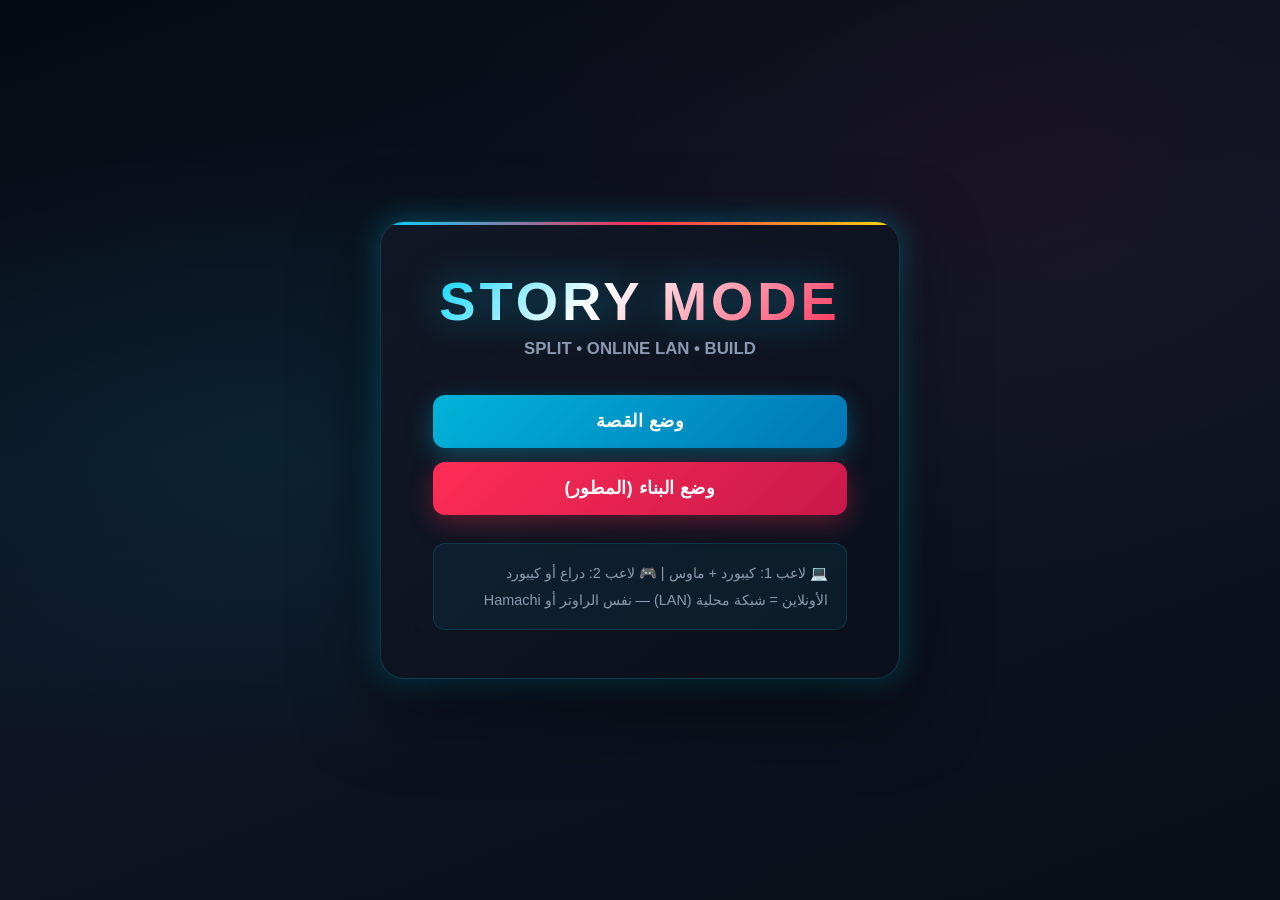
==== index.html @ 39960f83 "Add files via upload" ====
<!DOCTYPE html>
<html lang="ar" dir="rtl">
<head>
  <meta charset="UTF-8" />
  <meta name="viewport" content="width=device-width, initial-scale=1.0" />
  <title>STORY MODE</title>
  <link rel="stylesheet" href="style.css" />
</head>
<body>
  <div id="loading-screen">
    <div class="loader">
      <div class="spinner"></div>
      <h2>STORY MODE</h2>
      <p id="loading-text">جاري التجهيز...</p>
    </div>
  </div>

  <!-- MAIN MENU -->
  <div id="main-menu" class="screen hidden">
    <div class="menu-container">
      <h1 class="game-title">STORY MODE</h1>
      <p class="subtitle">SPLIT • ONLINE LAN • BUILD</p>
      <div class="menu-buttons">
        <button class="btn btn-primary" id="btn-story-mode">وضع القصة</button>
        <button class="btn btn-accent" id="btn-build-mode">وضع البناء (المطور)</button>
      </div>
      <div class="info-box">
        <p>💻 لاعب 1: كيبورد + ماوس | 🎮 لاعب 2: دراع أو كيبورد</p>
        <p>الأونلاين = شبكة محلية (LAN) — نفس الراوتر أو Hamachi</p>
      </div>
    </div>
  </div>

  <!-- STORY CHOICE -->
  <div id="story-choice" class="screen hidden">
    <div class="menu-container">
      <h2 style="margin-bottom:24px">وضع القصة</h2>
      <div class="menu-buttons">
        <button class="btn btn-primary" id="btn-split-mode">Split Screen (نفس الجهاز)</button>
        <button class="btn btn-accent" id="btn-online-mode">أونلاين (LAN)</button>
        <button class="btn btn-ghost" id="btn-story-back">رجوع</button>
      </div>
    </div>
  </div>

  <!-- ONLINE CONFIRM -->
  <div id="online-confirm" class="screen hidden">
    <div class="menu-container">
      <h2 style="margin-bottom:12px">⚠️ شبكة محلية</h2>
      <p style="color:#94a3b8;margin-bottom:20px;line-height:1.7;font-size:0.95rem">
        وضع الأونلاين يعتمد على <strong style="color:#00d4ff">الشبكة المحلية (LAN)</strong>.<br>
        لازم تكونوا على نفس الشبكة (راوتر واحد أو برنامج مثل Hamachi).<br>
        مش شرط يستهلك باقة نت — المهم وجود شبكة بين الجهازين.
      </p>
      <div class="menu-buttons">
        <button class="btn btn-primary" id="btn-online-ok">موافق — متابعة</button>
        <button class="btn btn-ghost" id="btn-online-cancel">رجوع</button>
      </div>
    </div>
  </div>

  <!-- ONLINE HUB: create / join -->
  <div id="online-hub" class="screen hidden">
    <div class="menu-container">
      <h2 style="margin-bottom:24px">أونلاين LAN</h2>
      <div class="menu-buttons">
        <button class="btn btn-primary" id="btn-online-create">إنشاء لوبي</button>
        <button class="btn btn-accent" id="btn-online-join">انضمام للوبي</button>
        <button class="btn btn-ghost" id="btn-online-hub-back">رجوع</button>
      </div>
    </div>
  </div>

  <!-- CREATE ROOM -->
  <div id="create-room" class="screen hidden">
    <div class="menu-container">
      <h2 style="margin-bottom:16px">إنشاء لوبي</h2>
      <p style="color:#94a3b8;margin-bottom:12px;font-size:0.9rem">اكتب رمز اللوبي (أي كلمة أو أرقام)</p>
      <input type="text" id="create-code-input" class="room-input" placeholder="مثال: room123" maxlength="20" />
      <div class="menu-buttons" style="margin-top:16px">
        <button class="btn btn-primary" id="btn-do-create">إنشاء</button>
        <button class="btn btn-ghost" id="btn-create-back">رجوع</button>
      </div>
    </div>
  </div>

  <!-- JOIN ROOM -->
  <div id="join-room" class="screen hidden">
    <div class="menu-container">
      <h2 style="margin-bottom:16px">انضمام للوبي</h2>
      <p style="color:#94a3b8;margin-bottom:12px;font-size:0.9rem">أدخل رمز الروم ثم ارفع ملف البيانات الشامل المحلي (نفس ملف المضيف)</p>
      <input type="text" id="join-code-input" class="room-input" placeholder="رمز اللوبي" maxlength="20" />
      <p style="color:#a78bfa;margin:14px 0 8px;font-size:0.85rem">① اختر ملف ZIP الشامل من جهازك</p>
      <input type="file" id="join-upload-input" accept=".zip" style="margin-bottom:10px;width:100%;color:#e2e8f0" />
      <p id="join-upload-status" style="color:#94a3b8;font-size:0.8rem;min-height:1.2em"></p>
      <div class="menu-buttons" style="margin-top:16px">
        <button class="btn btn-primary" id="btn-do-join">انضمام للوبي</button>
        <button class="btn btn-ghost" id="btn-join-back">رجوع</button>
      </div>
      <p style="color:#64748b;margin-top:14px;font-size:0.75rem;text-align:center">لا يتم نقل بيانات الستوري عبر الشبكة — كل جهاز يعتمد على ملفه المحلي</p>
    </div>
  </div>

  <!-- LOBBY (shared split + online) -->
  <div id="lobby-screen" class="screen hidden">
    <div class="lobby-container">
      <h2 id="lobby-title">⚔️ LOBBY</h2>
      <p id="lobby-code-display" style="color:#00d4ff;font-weight:700;margin-bottom:12px;display:none"></p>
      <div class="players-list" id="players-list">
        <div class="player-card host ready" id="player1-card">
          <div class="avatar">💻</div>
          <div class="player-info">
            <span class="name" id="p1-label">اللاعب 1</span>
            <span class="status online" id="p1-status">READY</span>
          </div>
        </div>
        <div class="player-card" id="player2-card">
          <div class="avatar" id="p2-avatar">🎮</div>
          <div class="player-info">
            <span class="name" id="p2-label">اللاعب 2</span>
            <span class="status" id="player2-status">في الانتظار...</span>
          </div>
        </div>
      </div>
      <p id="net-players-hint" style="text-align:center;color:#94a3b8;font-size:0.8rem;margin:6px 0;display:none">يمكن انضمام حتى 8 لاعبين على الشبكة</p>

      <div class="custom-panel" id="custom-panel">
        <h3 style="margin-bottom:10px;font-size:1rem;color:var(--gold)">تخصيص الشخصية</h3>
        <div class="custom-row">
          <label>اللاعب</label>
          <select id="custom-player-select"><option value="0">اللاعب 1</option><option value="1">اللاعب 2</option></select>
        </div>
        <div class="custom-row"><label>قبعة</label><select id="custom-hat"></select><input type="color" id="color-hat" value="#333333" /></div>
        <div class="custom-row"><label>نظارة</label><select id="custom-glasses"></select><input type="color" id="color-glasses" value="#111111" /></div>
        <div class="custom-row"><label>تيشيرت</label><select id="custom-shirt"></select><input type="color" id="color-shirt" value="#1e40af" /></div>
        <div class="custom-row"><label>بنطلون</label><select id="custom-pants"></select><input type="color" id="color-pants" value="#1a252f" /></div>
        <div class="custom-row"><label>جزمة</label><select id="custom-shoes"></select><input type="color" id="color-shoes" value="#111111" /></div>
      </div>

      <div class="level-select-box">
        <label>اختيار اللفل</label>
        <select id="lobby-level-select"><option value="">عالم فارغ</option></select>
      </div>
      <div class="lobby-actions">
        <button class="btn btn-primary" id="btn-start-game" disabled>START GAME</button>
        <button class="btn btn-ghost" id="btn-leave-lobby">رجوع</button>
      </div>
      <p style="text-align:center;margin-top:14px;color:#8e9aaf;font-size:0.85rem" id="gamepad-hint"></p>
    </div>
  </div>

  <!-- BUILD UI (same as before, condensed) -->
  <div id="build-ui" class="hidden">
    <div id="fly-indicator">✈️ طيران — WASD | ماوس | Space فوق | Shift تحت | Ctrl رجوع</div>
    <div class="build-toolbar">
      <div class="toolbar-section">
        <h3>BUILD MODE</h3>
        <button class="tool-btn active" data-tool="select">اختيار</button>
        <button class="tool-btn" data-tool="place">وضع</button>
        <button class="tool-btn" data-tool="delete">حذف</button>
      </div>
      <div class="toolbar-section categories">
        <button class="cat-btn active" data-cat="buildings">مباني</button>
        <button class="cat-btn" data-cat="blocks">بلوكات</button>
        <button class="cat-btn" data-cat="vehicles">عربيات</button>
        <button class="cat-btn" data-cat="characters">شخصيات</button>
        <button class="cat-btn" data-cat="street">شوارع</button>
        <button class="cat-btn" data-cat="home">بيوت</button>
        <button class="cat-btn" data-cat="props">عناصر</button>
        <button class="cat-btn" data-cat="lights">إضاءة</button>
      </div>
      <div class="toolbar-section actions">
        <button class="btn btn-sm btn-accent" id="btn-download-data">تحميل البيانات (ZIP)</button>
        <button class="btn btn-sm btn-primary" id="btn-upload-all" style="background:linear-gradient(135deg,#a855f7,#7c3aed)">رفع البيانات الشامل</button>
        <button class="btn btn-sm btn-success" id="btn-save-level">حفظ اللفل</button>
        <input type="file" id="upload-all-input" accept=".zip" class="hidden" />
        <button class="btn btn-sm btn-ghost" id="btn-exit-build">خروج</button>
      </div>
    </div>
    <div class="level-panel">
      <div class="level-panel-header"><span>اللفلز</span><button class="btn btn-sm btn-primary" id="btn-new-level">+ جديد</button></div>
      <div id="levels-list" class="levels-list"></div>
      <div class="current-level-name">الحالي: <strong id="current-level-label">—</strong></div>
      <div id="scripts-info" style="margin-top:8px;font-size:0.78rem;color:#8e9aaf"></div>
    </div>
    <div class="hierarchy-panel" id="hierarchy-panel">
      <div class="level-panel-header"><span>الكائنات</span><button class="btn btn-sm btn-ghost" id="btn-refresh-hierarchy" style="padding:4px 8px;font-size:0.75rem">↻</button></div>
      <div id="hierarchy-list" class="levels-list" style="max-height:320px"></div>
      <div id="context-menu" class="context-menu hidden">
        <div id="ctx-title" class="ctx-title">—</div>
        <button id="ctx-goto">انتقال</button>
        <button id="ctx-highlight">تعليم</button>
        <button id="ctx-rename">إعادة تسمية</button>
        <button id="ctx-move">تحريك</button>
        <button id="ctx-delete">حذف</button>
      </div>
    </div>
    <div class="build-sidebar-wrap">
      <input type="text" id="build-search" placeholder="🔍 بحث عن عنصر..." />
      <div class="build-sidebar" id="build-sidebar"></div>
    </div>
    <div class="build-info">
      <span id="object-count">0 عنصر</span><span>|</span><span id="current-tool">أداة: اختيار</span><span>|</span><span style="color:#00d4ff">Ctrl = طيران</span>
    </div>
  </div>

  <!-- GAME UI -->
  <div id="game-ui" class="hidden">
    <div class="split-labels" id="split-labels">
      <div class="split-label p1">💻 PLAYER 1</div>
      <div class="split-label p2">🎮 PLAYER 2</div>
    </div>
    <div class="controls-hint">Esc = قائمة | Ctrl = إخفاء الماوس</div>
  </div>

  <!-- PAUSE MENU (per half or full) -->
  <div id="pause-menu" class="pause-menu hidden">
    <div class="pause-box">
      <h3 id="pause-title">إيقاف مؤقت</h3>
      <button class="btn btn-primary" id="btn-pause-resume">متابعة</button>
      <button class="btn btn-accent" id="btn-pause-settings">الإعدادات</button>
      <button class="btn btn-ghost" id="btn-pause-exit">خروج للرئيسية</button>
    </div>
  </div>

  <!-- SETTINGS PANEL (over game, game still visible) -->
  <div id="settings-panel" class="settings-panel hidden">
    <div class="settings-box">
      <h3>الإعدادات</h3>
      <div class="setting-row"><label>الصوت</label><input type="range" id="set-volume" min="0" max="100" value="80" /></div>
      <div class="setting-row"><label>حساسية الماوس</label><input type="range" id="set-sens" min="1" max="20" value="5" /></div>
      <div class="setting-row"><label>حساسية الدراع</label><input type="range" id="set-gp-sens" min="1" max="20" value="5" /></div>
      <button class="btn btn-sm btn-primary" id="btn-cam-settings" style="width:100%;margin:8px 0">ضبط الكاميرا</button>
      <div id="cam-settings" class="hidden" style="margin-top:8px">
        <div class="setting-row"><label>بعد الكاميرا</label><input type="range" id="set-cam-dist" min="3" max="15" value="5.8" step="0.1" /></div>
        <div class="setting-row"><label>ارتفاع الكاميرا</label><input type="range" id="set-cam-h" min="0.5" max="5" value="2.4" step="0.1" /></div>
        <div class="setting-row"><label>الأفقي</label><input type="range" id="set-cam-side" min="-3" max="3" value="0" step="0.1" /></div>
      </div>
      <div id="controls-remap" style="margin-top:10px">
        <h4 style="font-size:0.9rem;color:#94a3b8;margin-bottom:6px">التحكم</h4>
        <div id="kb-controls" class="remap-list"></div>
        <div id="gp-controls" class="remap-list" style="margin-top:8px"></div>
      </div>
      <button class="btn btn-ghost" id="btn-settings-back" style="width:100%;margin-top:12px">رجوع</button>
    </div>
  </div>

  <div id="toast-container"></div>
  <div id="obj-toolbar" class="obj-toolbar hidden">
    <button data-action="move" title="تحريك">✥</button>
    <button data-action="rotate" title="دوران">🔄</button>
    <button data-action="scale" title="تكبير">⤢</button>
    <button data-action="delete" title="حذف">🗑️</button>
  </div>

  <canvas id="game-canvas"></canvas>

  <script src="three.min.js"></script>
  <script src="jszip.min.js"></script>
  <script src="peerjs.min.js"></script>
  <script src="main.js"></script>
</body>
</html>
---- style.css ----
:root {
  --bg: #0a0e17;
  --panel: #121826;
  --card: #1a2332;
  --accent: #00d4ff;
  --accent2: #ff2d55;
  --gold: #ffd60a;
  --success: #30d158;
  --text: #f5f5f7;
  --muted: #8e9aaf;
  --border: #2a3548;
  --radius: 14px;
  --glow: 0 0 30px rgba(0, 212, 255, 0.35);
}

* { margin: 0; padding: 0; box-sizing: border-box; }

body {
  font-family: 'Segoe UI', Tahoma, 'Arial', sans-serif;
  background: var(--bg);
  color: var(--text);
  overflow: hidden;
  height: 100vh;
  width: 100vw;
}

#game-canvas {
  position: fixed; top: 0; left: 0;
  width: 100%; height: 100%;
  display: block; outline: none;
}

/* ===== LOADING ===== */
#loading-screen {
  position: fixed; inset: 0;
  background: radial-gradient(ellipse at center, #0f1629 0%, #05070d 100%);
  display: flex; align-items: center; justify-content: center;
  z-index: 1000;
}
.loader { text-align: center; }
.spinner {
  width: 70px; height: 70px;
  border: 4px solid rgba(0,212,255,0.15);
  border-top-color: var(--accent);
  border-radius: 50%;
  animation: spin 0.7s linear infinite;
  margin: 0 auto 28px;
  box-shadow: var(--glow);
}
@keyframes spin { to { transform: rotate(360deg); } }
.loader h2 {
  font-size: 1.6rem; font-weight: 700;
  background: linear-gradient(90deg, var(--accent), #a78bfa);
  -webkit-background-clip: text; -webkit-text-fill-color: transparent;
}

/* ===== SCREENS ===== */
.screen {
  position: fixed; inset: 0;
  display: flex; align-items: center; justify-content: center;
  z-index: 100;
  background:
    radial-gradient(ellipse at 20% 50%, rgba(0,212,255,0.08) 0%, transparent 50%),
    radial-gradient(ellipse at 80% 20%, rgba(255,45,85,0.06) 0%, transparent 40%),
    linear-gradient(160deg, #060a12 0%, #0d1525 50%, #0a0e17 100%);
}
.screen.hidden, .hidden { display: none !important; }

/* ===== MENU / LOBBY CONTAINER ===== */
.menu-container, .lobby-container {
  background: linear-gradient(145deg, rgba(18,24,38,0.95), rgba(12,16,28,0.98));
  border: 1px solid rgba(0,212,255,0.2);
  border-radius: 24px;
  padding: 48px 52px;
  text-align: center;
  box-shadow: 0 25px 80px rgba(0,0,0,0.6), var(--glow);
  max-width: 520px;
  width: 92%;
  backdrop-filter: blur(20px);
  position: relative;
  overflow: hidden;
}
.menu-container::before, .lobby-container::before {
  content: '';
  position: absolute; top: 0; left: 0; right: 0; height: 3px;
  background: linear-gradient(90deg, var(--accent), var(--accent2), var(--gold));
}

.game-title {
  font-size: 3.4rem; font-weight: 900;
  letter-spacing: 4px;
  background: linear-gradient(135deg, #00d4ff 0%, #fff 40%, #ff2d55 100%);
  -webkit-background-clip: text; -webkit-text-fill-color: transparent;
  margin-bottom: 6px;
  text-shadow: none;
  filter: drop-shadow(0 0 20px rgba(0,212,255,0.4));
}
.subtitle {
  color: var(--muted);
  margin-bottom: 36px;
  font-size: 1.05rem;
  font-weight: 600;
}

.menu-buttons { display: flex; flex-direction: column; gap: 14px; }

.btn {
  font-family: inherit;
  font-size: 1.1rem; font-weight: 700;
  padding: 16px 32px;
  border: none; border-radius: 12px;
  cursor: pointer;
  transition: all 0.22s cubic-bezier(0.4, 0, 0.2, 1);
  position: relative; overflow: hidden;
  letter-spacing: 0.5px;
}
.btn::after {
  content: '';
  position: absolute; inset: 0;
  background: linear-gradient(rgba(255,255,255,0.1), transparent);
  opacity: 0; transition: opacity 0.2s;
}
.btn:hover::after { opacity: 1; }

.btn-primary {
  background: linear-gradient(135deg, #00b4d8, #0077b6);
  color: white;
  box-shadow: 0 8px 25px rgba(0,180,216,0.35);
}
.btn-primary:hover {
  transform: translateY(-3px) scale(1.02);
  box-shadow: 0 12px 35px rgba(0,180,216,0.5);
}

.btn-accent {
  background: linear-gradient(135deg, #ff2d55, #c9184a);
  color: white;
  box-shadow: 0 8px 25px rgba(255,45,85,0.3);
}
.btn-accent:hover {
  transform: translateY(-3px) scale(1.02);
  box-shadow: 0 12px 35px rgba(255,45,85,0.45);
}

.btn-ghost {
  background: transparent;
  color: var(--muted);
  border: 1px solid var(--border);
}
.btn-ghost:hover {
  color: var(--text);
  border-color: var(--accent);
  background: rgba(0,212,255,0.05);
}

.btn-sm { padding: 9px 16px; font-size: 0.88rem; border-radius: 8px; }
.btn-success { background: linear-gradient(135deg, #30d158, #1a9e3f); color: white; }
.btn-success:hover { transform: translateY(-2px); box-shadow: 0 8px 20px rgba(48,209,88,0.35); }
.btn-warning { background: linear-gradient(135deg, #ff9f0a, #e68600); color: white; }
.btn-warning:hover { transform: translateY(-2px); }
.btn:disabled { opacity: 0.4; cursor: not-allowed; transform: none !important; box-shadow: none !important; }

.info-box {
  margin-top: 28px; padding: 16px 18px;
  background: rgba(0,212,255,0.06);
  border-radius: 12px;
  border: 1px solid rgba(0,212,255,0.15);
  font-size: 0.9rem; color: var(--muted);
  line-height: 1.85; text-align: right;
}

/* ===== LOBBY (Fortnite style) ===== */
.lobby-container { max-width: 560px; }
.lobby-container h2 {
  font-size: 1.9rem; font-weight: 800;
  margin-bottom: 28px;
  background: linear-gradient(90deg, var(--gold), #fff);
  -webkit-background-clip: text; -webkit-text-fill-color: transparent;
}

.players-list { display: flex; flex-direction: column; gap: 14px; margin-bottom: 28px; }

.player-card {
  display: flex; align-items: center; gap: 18px;
  padding: 18px 20px;
  background: var(--card);
  border-radius: 16px;
  border: 2px solid var(--border);
  transition: all 0.25s;
  position: relative;
}
.player-card.host {
  border-color: var(--accent);
  background: linear-gradient(135deg, rgba(0,212,255,0.1), rgba(0,100,150,0.05));
  box-shadow: 0 0 20px rgba(0,212,255,0.15);
}
.player-card.ready {
  border-color: var(--success) !important;
  background: linear-gradient(135deg, rgba(48,209,88,0.12), rgba(20,100,40,0.05)) !important;
  box-shadow: 0 0 20px rgba(48,209,88,0.2);
}
.player-card.ready::after {
  content: 'READY';
  position: absolute; top: 10px; left: 14px;
  font-size: 0.65rem; font-weight: 900;
  color: var(--success); letter-spacing: 1px;
}

.avatar {
  width: 56px; height: 56px;
  background: linear-gradient(135deg, #1a2332, #0d1117);
  border-radius: 50%;
  display: flex; align-items: center; justify-content: center;
  font-size: 1.7rem;
  border: 2px solid var(--border);
  flex-shrink: 0;
}
.player-card.host .avatar { border-color: var(--accent); }
.player-card.ready .avatar { border-color: var(--success); }

.player-info { display: flex; flex-direction: column; gap: 4px; text-align: right; }
.player-info .name { font-weight: 700; font-size: 1.05rem; }
.status { font-size: 0.85rem; color: var(--muted); }
.status.online { color: var(--success); font-weight: 600; }

.level-select-box {
  margin-bottom: 22px; padding: 16px;
  background: var(--card); border-radius: 12px;
  border: 1px solid var(--border); text-align: right;
}
.level-select-box label {
  display: block; margin-bottom: 8px;
  font-size: 0.9rem; color: var(--muted); font-weight: 600;
}
.level-select-box select {
  width: 100%; padding: 12px 14px;
  border-radius: 10px; border: 1px solid var(--border);
  background: var(--bg); color: var(--text);
  font-family: inherit; font-size: 1rem;
  cursor: pointer;
}
.level-select-box select:focus { outline: none; border-color: var(--accent); }

.lobby-actions { display: flex; flex-direction: column; gap: 12px; }

/* ===== BUILD UI ===== */
#build-ui { position: fixed; inset: 0; pointer-events: none; z-index: 50; }
#build-ui > * { pointer-events: auto; }

.build-toolbar {
  position: absolute; top: 0; left: 0; right: 0;
  background: linear-gradient(180deg, rgba(10,14,23,0.97), rgba(10,14,23,0.9));
  backdrop-filter: blur(16px);
  border-bottom: 1px solid rgba(0,212,255,0.15);
  padding: 10px 18px;
  display: flex; align-items: center; gap: 18px; flex-wrap: wrap;
}
.toolbar-section { display: flex; align-items: center; gap: 7px; }
.toolbar-section h3 {
  font-size: 0.95rem; margin-left: 10px;
  color: var(--accent); font-weight: 700;
}

.tool-btn, .cat-btn {
  font-family: inherit;
  padding: 8px 14px; border-radius: 8px;
  border: 1px solid var(--border);
  background: var(--card); color: var(--text);
  cursor: pointer; font-size: 0.85rem; font-weight: 600;
  transition: all 0.15s;
}
.tool-btn:hover, .cat-btn:hover { border-color: var(--accent); color: var(--accent); }
.tool-btn.active, .cat-btn.active {
  background: linear-gradient(135deg, #00b4d8, #0077b6);
  border-color: transparent; color: white;
}

.build-sidebar {
  position: absolute; top: 64px; right: 14px;
  width: 250px; max-height: calc(100vh - 110px);
  overflow-y: auto;
  background: rgba(10,14,23,0.95);
  backdrop-filter: blur(16px);
  border: 1px solid rgba(0,212,255,0.12);
  border-radius: 16px; padding: 14px;
  display: grid; grid-template-columns: 1fr 1fr; gap: 10px;
}
.build-item {
  background: var(--card);
  border: 1px solid var(--border);
  border-radius: 12px; padding: 14px 8px;
  text-align: center; cursor: pointer;
  transition: all 0.18s; font-size: 0.82rem; font-weight: 600;
}
.build-item:hover {
  border-color: var(--accent);
  transform: translateY(-3px);
  box-shadow: 0 8px 20px rgba(0,212,255,0.15);
}
.build-item.selected {
  border-color: var(--success);
  background: rgba(48,209,88,0.12);
  box-shadow: 0 0 15px rgba(48,209,88,0.2);
}
.build-item .icon { font-size: 2rem; margin-bottom: 6px; }

.build-info {
  position: absolute; bottom: 18px; left: 50%;
  transform: translateX(-50%);
  background: rgba(10,14,23,0.92);
  padding: 10px 28px; border-radius: 30px;
  border: 1px solid rgba(0,212,255,0.15);
  font-size: 0.88rem; display: flex; gap: 14px;
  color: var(--muted); font-weight: 600;
}

/* Level panel */
.level-panel {
  position: absolute; top: 64px; left: 14px;
  width: 230px;
  background: rgba(10,14,23,0.95);
  backdrop-filter: blur(16px);
  border: 1px solid rgba(0,212,255,0.12);
  border-radius: 16px; padding: 14px; z-index: 60;
}
.level-panel-header {
  display: flex; justify-content: space-between; align-items: center;
  margin-bottom: 12px; font-weight: 700; color: var(--accent); font-size: 0.95rem;
}
.levels-list {
  display: flex; flex-direction: column; gap: 6px;
  max-height: 260px; overflow-y: auto; margin-bottom: 12px;
}
.level-item {
  padding: 10px 12px; background: var(--card);
  border: 1px solid var(--border); border-radius: 10px;
  cursor: pointer; font-size: 0.88rem; font-weight: 600;
  transition: all 0.15s;
  display: flex; justify-content: space-between; align-items: center;
}
.level-item:hover { border-color: var(--accent); }
.level-item.active {
  border-color: var(--success);
  background: rgba(48,209,88,0.12);
}
.level-item .del-btn {
  background: none; border: none; color: var(--accent2);
  cursor: pointer; font-size: 0.85rem; opacity: 0.7;
}
.level-item .del-btn:hover { opacity: 1; }
.current-level-name {
  font-size: 0.82rem; color: var(--muted);
  padding-top: 8px; border-top: 1px solid var(--border);
}

/* ===== GAME HUD ===== */
#game-ui { position: fixed; inset: 0; pointer-events: none; z-index: 40; }
.split-labels {
  position: absolute; top: 0; left: 0; right: 0;
  display: flex; pointer-events: none; z-index: 45;
}
.split-label {
  flex: 1; text-align: center; padding: 12px;
  font-size: 0.9rem; font-weight: 700;
  background: linear-gradient(to bottom, rgba(0,0,0,0.6), transparent);
  color: white; text-shadow: 0 2px 6px rgba(0,0,0,0.8);
}
.split-label.p1 { border-left: 3px solid var(--accent); }
.split-label.p2 { border-right: 3px solid var(--accent2); }

.controls-hint {
  position: absolute; bottom: 20px; left: 50%;
  transform: translateX(-50%);
  background: rgba(0,0,0,0.55);
  padding: 10px 22px; border-radius: 10px;
  font-size: 0.85rem; color: var(--muted); font-weight: 600;
  border: 1px solid rgba(255,255,255,0.08);
}

/* Fly mode indicator */
#fly-indicator {
  position: absolute; top: 70px; left: 50%;
  transform: translateX(-50%);
  background: linear-gradient(135deg, rgba(0,212,255,0.9), rgba(0,100,180,0.9));
  color: white; padding: 8px 24px; border-radius: 20px;
  font-weight: 700; font-size: 0.9rem;
  display: none; z-index: 70;
  box-shadow: 0 4px 20px rgba(0,212,255,0.4);
  pointer-events: none;
}

/* Scrollbar */
.build-sidebar::-webkit-scrollbar,
.levels-list::-webkit-scrollbar { width: 5px; }
.build-sidebar::-webkit-scrollbar-thumb,
.levels-list::-webkit-scrollbar-thumb {
  background: var(--border); border-radius: 3px;
}

/* Hierarchy panel */
.hierarchy-panel {
  position: absolute;
  top: 64px;
  left: 250px;
  width: 240px;
  background: rgba(10,14,23,0.95);
  backdrop-filter: blur(16px);
  border: 1px solid rgba(0,212,255,0.12);
  border-radius: 16px;
  padding: 14px;
  z-index: 60;
  max-height: calc(100vh - 100px);
}
.hierarchy-group {
  margin-bottom: 4px;
}
.hierarchy-group-title {
  padding: 8px 10px;
  background: var(--card);
  border: 1px solid var(--border);
  border-radius: 8px;
  cursor: pointer;
  font-size: 0.85rem;
  font-weight: 700;
  display: flex;
  justify-content: space-between;
  align-items: center;
  transition: all 0.15s;
}
.hierarchy-group-title:hover { border-color: var(--accent); }
.hierarchy-group-title.open { border-color: var(--success); }
.hierarchy-children {
  padding: 4px 0 4px 12px;
  display: none;
}
.hierarchy-children.open { display: block; }
.hierarchy-item {
  padding: 6px 10px;
  font-size: 0.82rem;
  border-radius: 6px;
  cursor: pointer;
  color: var(--muted);
  transition: all 0.12s;
  border: 1px solid transparent;
}
.hierarchy-item:hover {
  background: rgba(0,212,255,0.08);
  color: var(--text);
  border-color: rgba(0,212,255,0.2);
}
.hierarchy-item.selected {
  background: rgba(48,209,88,0.12);
  color: var(--success);
  border-color: var(--success);
}

.context-menu {
  position: fixed;
  background: var(--panel);
  border: 1px solid var(--border);
  border-radius: 10px;
  padding: 6px;
  z-index: 200;
  box-shadow: 0 10px 40px rgba(0,0,0,0.5);
  min-width: 140px;
}
.context-menu button {
  display: block;
  width: 100%;
  padding: 10px 14px;
  background: none;
  border: none;
  color: var(--text);
  font-family: inherit;
  font-size: 0.9rem;
  font-weight: 600;
  text-align: right;
  cursor: pointer;
  border-radius: 6px;
}
.context-menu button:hover {
  background: rgba(0,212,255,0.12);
  color: var(--accent);
}
.context-menu button#ctx-delete:hover {
  background: rgba(255,45,85,0.15);
  color: var(--accent2);
}

/* Customization panel */
.custom-panel {
  margin-top: 16px;
  padding: 14px;
  background: var(--card);
  border-radius: 12px;
  border: 1px solid var(--border);
  text-align: right;
}
.custom-row {
  display: flex;
  align-items: center;
  gap: 8px;
  margin-bottom: 8px;
}
.custom-row label {
  width: 60px;
  font-size: 0.85rem;
  color: var(--muted);
  font-weight: 600;
  flex-shrink: 0;
}
.custom-row select {
  flex: 1;
  padding: 6px 8px;
  border-radius: 6px;
  border: 1px solid var(--border);
  background: var(--bg);
  color: var(--text);
  font-family: inherit;
  font-size: 0.85rem;
}
.custom-row input[type="color"] {
  width: 32px;
  height: 28px;
  border: none;
  border-radius: 6px;
  cursor: pointer;
  background: none;
}
.lobby-container { max-width: 580px; }

.ctx-title {
  padding: 10px 14px 8px;
  font-weight: 800;
  font-size: 0.9rem;
  color: #00d4ff;
  border-bottom: 1px solid var(--border);
  margin-bottom: 4px;
  background: rgba(0,212,255,0.1);
  border-radius: 8px 8px 0 0;
  text-align: center;
  letter-spacing: 0.3px;
}
.context-menu {
  pointer-events: auto;
}
.hierarchy-item.ctx-active {
  background: rgba(0,212,255,0.2) !important;
  border-color: #00d4ff !important;
  color: #00d4ff !important;
}

/* Toast notifications */
#toast-container {
  position: fixed;
  bottom: 28px;
  left: 50%;
  transform: translateX(-50%);
  z-index: 9999;
  display: flex;
  flex-direction: column;
  gap: 8px;
  pointer-events: none;
  align-items: center;
}
.toast {
  background: linear-gradient(135deg, rgba(18,24,38,0.95), rgba(12,16,28,0.98));
  border: 1px solid rgba(0,212,255,0.35);
  color: #e2e8f0;
  padding: 12px 28px;
  border-radius: 12px;
  font-size: 0.95rem;
  font-weight: 600;
  box-shadow: 0 8px 32px rgba(0,0,0,0.5), 0 0 20px rgba(0,212,255,0.15);
  animation: toastIn 0.3s ease, toastOut 0.3s ease 1.7s forwards;
  max-width: 90vw;
  text-align: center;
}
.toast.success { border-color: rgba(48,209,88,0.5); }
.toast.error { border-color: rgba(255,45,85,0.5); }
.toast.info { border-color: rgba(0,212,255,0.5); }
@keyframes toastIn {
  from { opacity: 0; transform: translateY(20px); }
  to { opacity: 1; transform: translateY(0); }
}
@keyframes toastOut {
  from { opacity: 1; transform: translateY(0); }
  to { opacity: 0; transform: translateY(10px); }
}

/* Object toolbar */
.obj-toolbar {
  position: fixed;
  z-index: 80;
  display: flex;
  gap: 6px;
  background: rgba(10,14,23,0.95);
  border: 1px solid rgba(0,212,255,0.3);
  border-radius: 12px;
  padding: 6px;
  box-shadow: 0 8px 30px rgba(0,0,0,0.5);
  pointer-events: auto;
}
.obj-toolbar.hidden { display: none !important; }
.obj-toolbar button {
  width: 40px; height: 40px;
  border: 1px solid var(--border);
  border-radius: 8px;
  background: var(--card);
  color: var(--text);
  font-size: 1.1rem;
  cursor: pointer;
  transition: all 0.15s;
}
.obj-toolbar button:hover {
  border-color: var(--accent);
  background: rgba(0,212,255,0.15);
  transform: scale(1.08);
}
.obj-toolbar button.active {
  border-color: var(--success);
  background: rgba(48,209,88,0.2);
}

/* Search */
.build-sidebar-wrap {
  position: absolute;
  top: 64px;
  right: 14px;
  width: 260px;
  z-index: 55;
}
#build-search {
  width: 100%;
  padding: 10px 14px;
  margin-bottom: 8px;
  border-radius: 10px;
  border: 1px solid var(--border);
  background: rgba(10,14,23,0.95);
  color: var(--text);
  font-family: inherit;
  font-size: 0.9rem;
  outline: none;
}
#build-search:focus { border-color: var(--accent); }
.build-sidebar-wrap .build-sidebar {
  position: relative;
  top: 0; right: 0;
  width: 100%;
  max-height: calc(100vh - 160px);
}

.room-input {
  width: 100%;
  padding: 14px 18px;
  border-radius: 10px;
  border: 1px solid var(--border);
  background: var(--bg);
  color: var(--text);
  font-family: inherit;
  font-size: 1.1rem;
  text-align: center;
  direction: ltr;
}
.room-input:focus { outline: none; border-color: var(--accent); }

.pause-menu {
  position: fixed;
  z-index: 300;
  background: rgba(0,0,0,0.55);
  display: flex;
  align-items: center;
  justify-content: center;
  pointer-events: auto;
}
.pause-menu.hidden { display: none !important; }
.pause-menu.half-left { left: 0; top: 0; width: 50%; height: 100%; }
.pause-menu.half-right { right: 0; top: 0; width: 50%; height: 100%; left: auto; }
.pause-menu.full { inset: 0; }
.pause-box {
  background: linear-gradient(145deg, rgba(18,24,38,0.98), rgba(12,16,28,0.98));
  border: 1px solid rgba(0,212,255,0.3);
  border-radius: 16px;
  padding: 28px 32px;
  display: flex;
  flex-direction: column;
  gap: 12px;
  min-width: 240px;
  box-shadow: 0 20px 60px rgba(0,0,0,0.5);
}
.pause-box h3 { text-align: center; margin-bottom: 8px; color: var(--accent); }

.settings-panel {
  position: fixed;
  top: 0; right: 0;
  width: 340px;
  height: 100%;
  z-index: 350;
  background: rgba(10,14,23,0.92);
  border-left: 1px solid rgba(0,212,255,0.2);
  backdrop-filter: blur(12px);
  overflow-y: auto;
  pointer-events: auto;
}
.settings-panel.hidden { display: none !important; }
.settings-panel.half-left {
  left: 0; right: auto; width: 50%;
  border-left: none; border-right: 1px solid rgba(0,212,255,0.2);
}
.settings-panel.half-right {
  right: 0; left: auto; width: 50%;
}
.settings-panel.full {
  right: 0; left: auto; width: 340px;
}
.settings-box { padding: 24px 20px; }
.settings-box h3 { color: var(--accent); margin-bottom: 16px; }
.setting-row {
  display: flex;
  align-items: center;
  gap: 10px;
  margin-bottom: 12px;
}
.setting-row label {
  width: 110px;
  font-size: 0.85rem;
  color: var(--muted);
  font-weight: 600;
  flex-shrink: 0;
}
.setting-row input[type="range"] { flex: 1; accent-color: var(--accent); }
.remap-list { font-size: 0.82rem; color: var(--muted); line-height: 1.8; }
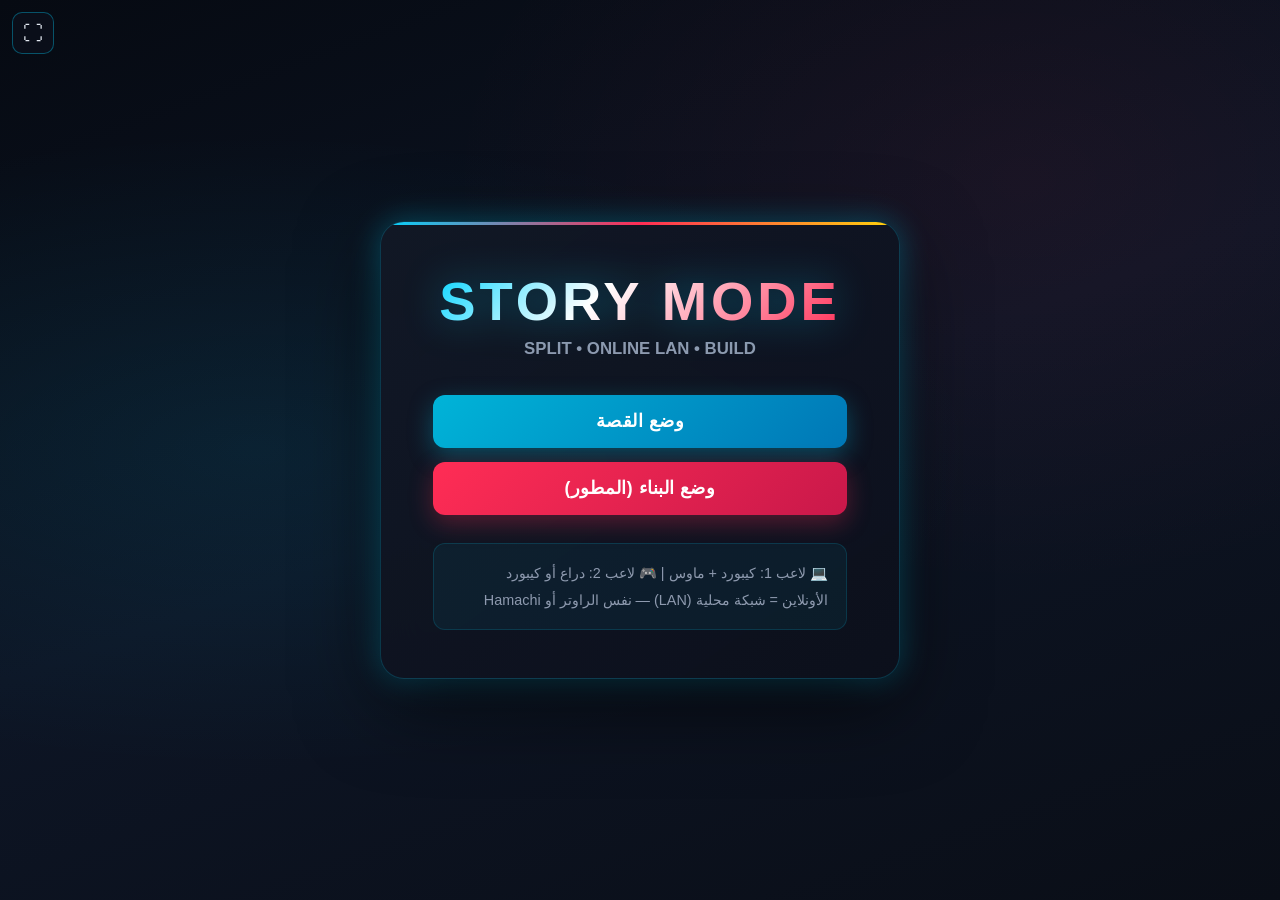
==== commit 19005255: "Add files via upload" ====
--- a/index.html
+++ b/index.html
@@ -7,6 +7,7 @@
   <link rel="stylesheet" href="style.css" />
 </head>
 <body>
+  <button id="btn-fullscreen" type="button" title="ملء الشاشة" aria-label="Fullscreen">⛶</button>
   <div id="loading-screen">
     <div class="loader">
       <div class="spinner"></div>
@@ -75,10 +76,14 @@
   <div id="create-room" class="screen hidden">
     <div class="menu-container">
       <h2 style="margin-bottom:16px">إنشاء لوبي</h2>
-      <p style="color:#94a3b8;margin-bottom:12px;font-size:0.9rem">اكتب رمز اللوبي (أي كلمة أو أرقام)</p>
+      <p style="color:#94a3b8;margin-bottom:10px;font-size:0.9rem">① اكتب رمز اللوبي</p>
       <input type="text" id="create-code-input" class="room-input" placeholder="مثال: room123" maxlength="20" />
+      <p style="color:#a78bfa;margin:14px 0 8px;font-size:0.85rem">② ارفع ملف البيانات الشامل</p>
+      <input type="file" id="create-upload-input" accept=".zip,application/zip" class="hidden" />
+      <button class="btn btn-accent" id="btn-create-pick-zip" style="width:100%;margin-bottom:8px">📁 رفع الملف الشامل</button>
+      <p id="create-pack-status" style="color:#94a3b8;font-size:0.8rem;min-height:1.2em"></p>
       <div class="menu-buttons" style="margin-top:16px">
-        <button class="btn btn-primary" id="btn-do-create">إنشاء</button>
+        <button class="btn btn-primary" id="btn-do-create">تأكيد وإنشاء اللوبي</button>
         <button class="btn btn-ghost" id="btn-create-back">رجوع</button>
       </div>
     </div>
@@ -88,16 +93,17 @@
   <div id="join-room" class="screen hidden">
     <div class="menu-container">
       <h2 style="margin-bottom:16px">انضمام للوبي</h2>
-      <p style="color:#94a3b8;margin-bottom:12px;font-size:0.9rem">أدخل رمز الروم ثم ارفع ملف البيانات الشامل المحلي (نفس ملف المضيف)</p>
+      <p style="color:#94a3b8;margin-bottom:10px;font-size:0.9rem">① اكتب رمز اللوبي</p>
       <input type="text" id="join-code-input" class="room-input" placeholder="رمز اللوبي" maxlength="20" />
-      <p style="color:#a78bfa;margin:14px 0 8px;font-size:0.85rem">① اختر ملف ZIP الشامل من جهازك</p>
-      <input type="file" id="join-upload-input" accept=".zip" style="margin-bottom:10px;width:100%;color:#e2e8f0" />
+      <p style="color:#a78bfa;margin:14px 0 8px;font-size:0.85rem">② ارفع نفس ملف البيانات الشامل (زي القائد)</p>
+      <input type="file" id="join-upload-input" accept=".zip,application/zip" class="hidden" />
+      <button class="btn btn-accent" id="btn-join-pick-zip" style="width:100%;margin-bottom:8px">📁 رفع الملف الشامل</button>
       <p id="join-upload-status" style="color:#94a3b8;font-size:0.8rem;min-height:1.2em"></p>
       <div class="menu-buttons" style="margin-top:16px">
-        <button class="btn btn-primary" id="btn-do-join">انضمام للوبي</button>
+        <button class="btn btn-primary" id="btn-do-join">تأكيد والانضمام</button>
         <button class="btn btn-ghost" id="btn-join-back">رجوع</button>
       </div>
-      <p style="color:#64748b;margin-top:14px;font-size:0.75rem;text-align:center">لا يتم نقل بيانات الستوري عبر الشبكة — كل جهاز يعتمد على ملفه المحلي</p>
+      <p style="color:#64748b;margin-top:14px;font-size:0.75rem;text-align:center">ارفع الملف من جهازك ثم أكّد — من غير رفع مش هيدخل اللوبي</p>
     </div>
   </div>
 
--- a/style.css
+++ b/style.css
@@ -732,3 +732,28 @@
 }
 .setting-row input[type="range"] { flex: 1; accent-color: var(--accent); }
 .remap-list { font-size: 0.82rem; color: var(--muted); line-height: 1.8; }
+
+/* Fullscreen toggle — always visible */
+#btn-fullscreen {
+  position: fixed;
+  top: 12px;
+  left: 12px;
+  z-index: 9999;
+  width: 42px;
+  height: 42px;
+  border-radius: 10px;
+  border: 1px solid rgba(0,212,255,0.35);
+  background: rgba(12,16,28,0.85);
+  color: #e2e8f0;
+  font-size: 1.25rem;
+  cursor: pointer;
+  backdrop-filter: blur(8px);
+  display: flex;
+  align-items: center;
+  justify-content: center;
+  transition: background .2s, border-color .2s;
+}
+#btn-fullscreen:hover {
+  background: rgba(0,212,255,0.2);
+  border-color: #00d4ff;
+}
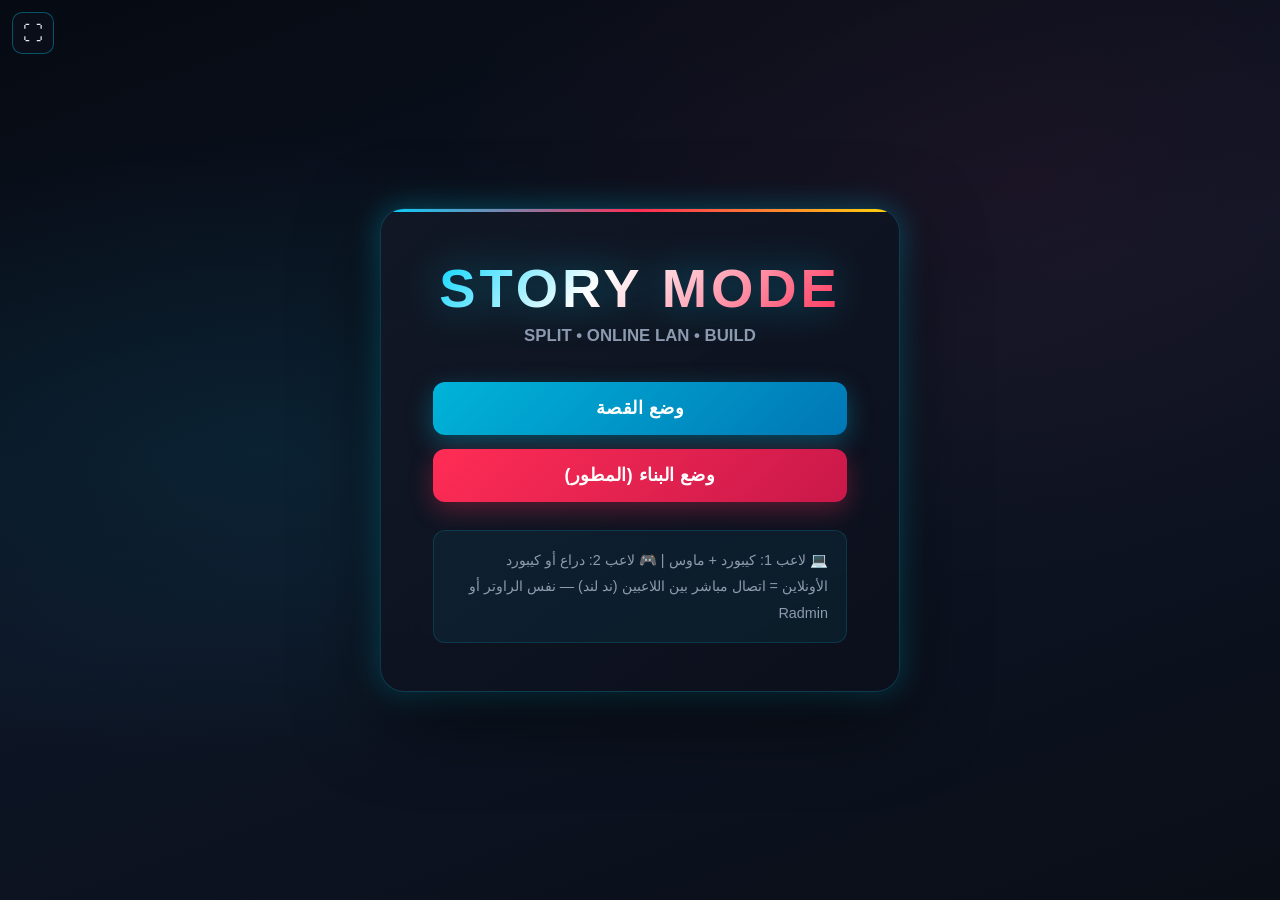
==== commit 99b7a4b4: "Add files via upload" ====
--- a/index.html
+++ b/index.html
@@ -27,7 +27,7 @@
       </div>
       <div class="info-box">
         <p>💻 لاعب 1: كيبورد + ماوس | 🎮 لاعب 2: دراع أو كيبورد</p>
-        <p>الأونلاين = شبكة محلية (LAN) — نفس الراوتر أو Hamachi</p>
+        <p>الأونلاين = اتصال مباشر بين اللاعبين (ند لند) — نفس الراوتر أو Radmin</p>
       </div>
     </div>
   </div>
@@ -94,8 +94,7 @@
     <div class="menu-container">
       <h2 style="margin-bottom:16px">انضمام للوبي</h2>
       <p style="color:#94a3b8;margin-bottom:10px;font-size:0.9rem">① اكتب رمز اللوبي</p>
-      <input type="text" id="join-code-input" class="room-input" placeholder="رمز اللوبي" maxlength="20" />
-      <p style="color:#a78bfa;margin:14px 0 8px;font-size:0.85rem">② ارفع نفس ملف البيانات الشامل (زي القائد)</p>
+      <input type="text" id="join-code-input" class="room-input" placeholder="رمز اللوبي" maxlength="20" /><p style="color:#a78bfa;margin:14px 0 8px;font-size:0.85rem">② ارفع نفس ملف البيانات الشامل (زي القائد)</p>
       <input type="file" id="join-upload-input" accept=".zip,application/zip" class="hidden" />
       <button class="btn btn-accent" id="btn-join-pick-zip" style="width:100%;margin-bottom:8px">📁 رفع الملف الشامل</button>
       <p id="join-upload-status" style="color:#94a3b8;font-size:0.8rem;min-height:1.2em"></p>
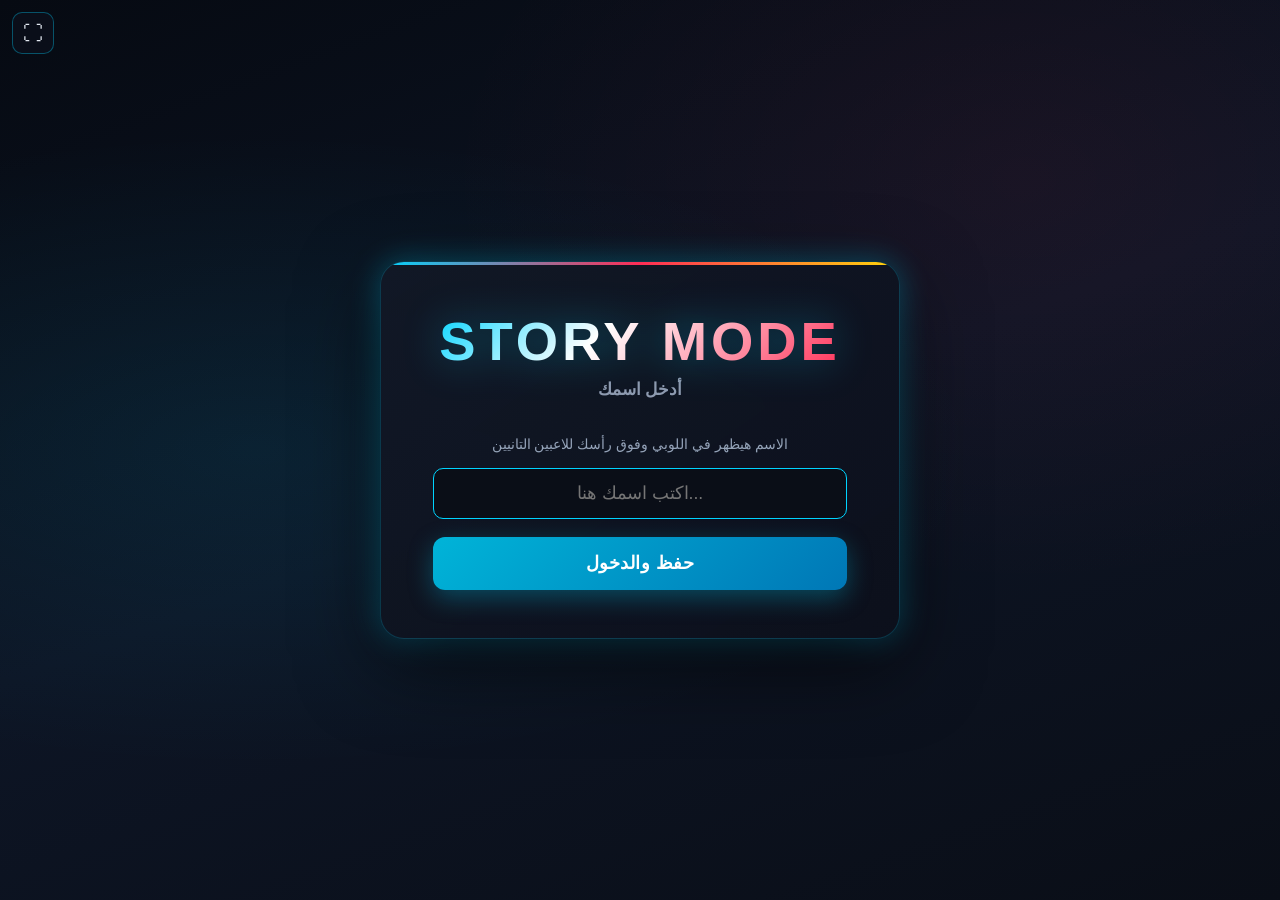
==== commit b1395902: "Add files via upload" ====
--- a/index.html
+++ b/index.html
@@ -16,18 +16,34 @@
     </div>
   </div>
 
+  <!-- NAME ENTRY (first launch / change name) -->
+  <div id="name-entry-screen" class="screen hidden">
+    <div class="menu-container">
+      <h1 class="game-title">STORY MODE</h1>
+      <p class="subtitle">أدخل اسمك</p>
+      <p style="color:#94a3b8;margin-bottom:16px;font-size:0.9rem;text-align:center">الاسم هيظهر في اللوبي وفوق رأسك للاعبين التانيين</p>
+      <input type="text" id="player-name-input" class="room-input" placeholder="اكتب اسمك هنا..." maxlength="16" autocomplete="off" />
+      <div class="menu-buttons" style="margin-top:18px">
+        <button class="btn btn-primary" id="btn-save-player-name">حفظ والدخول</button>
+      </div>
+    </div>
+  </div>
+
   <!-- MAIN MENU -->
   <div id="main-menu" class="screen hidden">
     <div class="menu-container">
       <h1 class="game-title">STORY MODE</h1>
       <p class="subtitle">SPLIT • ONLINE LAN • BUILD</p>
+      <p id="menu-player-name" style="color:#00d4ff;font-weight:700;margin-bottom:8px;text-align:center"></p>
       <div class="menu-buttons">
         <button class="btn btn-primary" id="btn-story-mode">وضع القصة</button>
         <button class="btn btn-accent" id="btn-build-mode">وضع البناء (المطور)</button>
+        <a class="btn btn-success" href="server.html" style="text-align:center;text-decoration:none">لوحة السيرفر (LAN)</a>
+        <button class="btn btn-ghost" id="btn-change-name" style="font-size:0.85rem">تغيير الاسم</button>
       </div>
       <div class="info-box">
         <p>💻 لاعب 1: كيبورد + ماوس | 🎮 لاعب 2: دراع أو كيبورد</p>
-        <p>الأونلاين = اتصال مباشر بين اللاعبين (ند لند) — نفس الراوتر أو Radmin</p>
+        <p>الأونلاين = مرتبط بسيرفر القائد (Python) — من أي مكان عبر رابط عام أو LAN</p>
       </div>
     </div>
   </div>
@@ -38,7 +54,7 @@
       <h2 style="margin-bottom:24px">وضع القصة</h2>
       <div class="menu-buttons">
         <button class="btn btn-primary" id="btn-split-mode">Split Screen (نفس الجهاز)</button>
-        <button class="btn btn-accent" id="btn-online-mode">أونلاين (LAN)</button>
+        <button class="btn btn-accent" id="btn-online-mode">أونلاين (سيرفر)</button>
         <button class="btn btn-ghost" id="btn-story-back">رجوع</button>
       </div>
     </div>
@@ -47,14 +63,18 @@
   <!-- ONLINE CONFIRM -->
   <div id="online-confirm" class="screen hidden">
     <div class="menu-container">
-      <h2 style="margin-bottom:12px">⚠️ شبكة محلية</h2>
-      <p style="color:#94a3b8;margin-bottom:20px;line-height:1.7;font-size:0.95rem">
-        وضع الأونلاين يعتمد على <strong style="color:#00d4ff">الشبكة المحلية (LAN)</strong>.<br>
-        لازم تكونوا على نفس الشبكة (راوتر واحد أو برنامج مثل Hamachi).<br>
-        مش شرط يستهلك باقة نت — المهم وجود شبكة بين الجهازين.
+      <h2 style="margin-bottom:12px">⚠️ الأونلاين مربوط بسيرفر القائد فقط</h2>
+      <p style="color:#94a3b8;margin-bottom:14px;line-height:1.7;font-size:0.95rem">
+        <strong style="color:#fbbf24">القائد:</strong> يشغّل <code style="color:#67e8f9">python lan_host.py</code> ثم (للإنترنت) <code style="color:#67e8f9">cloudflared tunnel --url http://localhost:27100</code><br>
+        <strong style="color:#00d4ff">المنضم:</strong> يكتب <strong>رابط القائد العام</strong> أو IP (LAN/Radmin)
       </p>
+      <p style="color:#94a3b8;margin-bottom:8px;font-size:0.9rem;text-align:right">عنوان السيرفر (رابط cloudflared أو IP):</p>
+      <input type="text" id="confirm-server-ip" class="room-input" placeholder="مثال: https://xxxx.trycloudflare.com أو 192.168.1.10" value="127.0.0.1" />
+      <p id="server-check-status" style="text-align:center;margin:14px 0;font-weight:700;color:#94a3b8">اكتب العنوان ثم اضغط فحص</p>
       <div class="menu-buttons">
-        <button class="btn btn-primary" id="btn-online-ok">موافق — متابعة</button>
+        <button class="btn btn-accent" id="btn-check-server" type="button">🔍 فحص السيرفر</button>
+        <button class="btn btn-primary" id="btn-online-ok" disabled>السيرفر مش شغال بعد</button>
+        <a class="btn btn-ghost" href="server.html" style="text-align:center;text-decoration:none">لوحة السيرفر (للقائد)</a>
         <button class="btn btn-ghost" id="btn-online-cancel">رجوع</button>
       </div>
     </div>
@@ -63,7 +83,8 @@
   <!-- ONLINE HUB: create / join -->
   <div id="online-hub" class="screen hidden">
     <div class="menu-container">
-      <h2 style="margin-bottom:24px">أونلاين LAN</h2>
+      <h2 style="margin-bottom:12px">أونلاين (عبر سيرفر القائد)</h2>
+      <p id="hub-server-status" style="text-align:center;color:#30d158;font-weight:700;margin-bottom:18px;font-size:0.9rem">السيرفر متصل ✓</p>
       <div class="menu-buttons">
         <button class="btn btn-primary" id="btn-online-create">إنشاء لوبي</button>
         <button class="btn btn-accent" id="btn-online-join">انضمام للوبي</button>
@@ -78,7 +99,9 @@
       <h2 style="margin-bottom:16px">إنشاء لوبي</h2>
       <p style="color:#94a3b8;margin-bottom:10px;font-size:0.9rem">① اكتب رمز اللوبي</p>
       <input type="text" id="create-code-input" class="room-input" placeholder="مثال: room123" maxlength="20" />
-      <p style="color:#a78bfa;margin:14px 0 8px;font-size:0.85rem">② ارفع ملف البيانات الشامل</p>
+      <p style="color:#94a3b8;margin:14px 0 8px;font-size:0.9rem">② عنوان السيرفر (رابط cloudflared أو IP من lan_host)</p>
+      <input type="text" id="create-ip-input" class="room-input" placeholder="https://xxxx.trycloudflare.com أو 192.168.1.10" value="127.0.0.1" />
+      <p style="color:#a78bfa;margin:14px 0 8px;font-size:0.85rem">③ ارفع ملف البيانات الشامل</p>
       <input type="file" id="create-upload-input" accept=".zip,application/zip" class="hidden" />
       <button class="btn btn-accent" id="btn-create-pick-zip" style="width:100%;margin-bottom:8px">📁 رفع الملف الشامل</button>
       <p id="create-pack-status" style="color:#94a3b8;font-size:0.8rem;min-height:1.2em"></p>
@@ -94,7 +117,10 @@
     <div class="menu-container">
       <h2 style="margin-bottom:16px">انضمام للوبي</h2>
       <p style="color:#94a3b8;margin-bottom:10px;font-size:0.9rem">① اكتب رمز اللوبي</p>
-      <input type="text" id="join-code-input" class="room-input" placeholder="رمز اللوبي" maxlength="20" /><p style="color:#a78bfa;margin:14px 0 8px;font-size:0.85rem">② ارفع نفس ملف البيانات الشامل (زي القائد)</p>
+      <input type="text" id="join-code-input" class="room-input" placeholder="رمز اللوبي" maxlength="20" />
+      <p style="color:#94a3b8;margin:14px 0 8px;font-size:0.9rem">② نفس عنوان السيرفر (رابط القائد أو IP)</p>
+      <input type="text" id="join-ip-input" class="room-input" placeholder="https://xxxx.trycloudflare.com أو 192.168.1.10" value="127.0.0.1" />
+      <p style="color:#a78bfa;margin:14px 0 8px;font-size:0.85rem">③ ارفع نفس ملف البيانات الشامل (زي القائد)</p>
       <input type="file" id="join-upload-input" accept=".zip,application/zip" class="hidden" />
       <button class="btn btn-accent" id="btn-join-pick-zip" style="width:100%;margin-bottom:8px">📁 رفع الملف الشامل</button>
       <p id="join-upload-status" style="color:#94a3b8;font-size:0.8rem;min-height:1.2em"></p>
@@ -102,7 +128,7 @@
         <button class="btn btn-primary" id="btn-do-join">تأكيد والانضمام</button>
         <button class="btn btn-ghost" id="btn-join-back">رجوع</button>
       </div>
-      <p style="color:#64748b;margin-top:14px;font-size:0.75rem;text-align:center">ارفع الملف من جهازك ثم أكّد — من غير رفع مش هيدخل اللوبي</p>
+      <p style="color:#64748b;margin-top:14px;font-size:0.75rem;text-align:center">الأونلاين مربوط فقط باللي شغّال عليه python lan_host.py — من أي مكان عبر رابط cloudflared</p>
     </div>
   </div>
 
@@ -130,8 +156,9 @@
       <p id="net-players-hint" style="text-align:center;color:#94a3b8;font-size:0.8rem;margin:6px 0;display:none">يمكن انضمام حتى 8 لاعبين على الشبكة</p>
 
       <div class="custom-panel" id="custom-panel">
-        <h3 style="margin-bottom:10px;font-size:1rem;color:var(--gold)">تخصيص الشخصية</h3>
-        <div class="custom-row">
+        <h3 style="margin-bottom:10px;font-size:1rem;color:var(--gold)">تخصيص ملابسي</h3>
+        <p id="custom-owner-hint" style="color:#94a3b8;font-size:0.8rem;margin-bottom:8px">كل لاعب يعدّل ملابسه فقط</p>
+        <div class="custom-row" id="custom-player-row">
           <label>اللاعب</label>
           <select id="custom-player-select"><option value="0">اللاعب 1</option><option value="1">اللاعب 2</option></select>
         </div>
@@ -175,12 +202,23 @@
         <button class="cat-btn" data-cat="lights">إضاءة</button>
       </div>
       <div class="toolbar-section actions">
+        <button class="btn btn-sm btn-warning" id="btn-respawn-places">تحديد أماكن ريسبون</button>
         <button class="btn btn-sm btn-accent" id="btn-download-data">تحميل البيانات (ZIP)</button>
         <button class="btn btn-sm btn-primary" id="btn-upload-all" style="background:linear-gradient(135deg,#a855f7,#7c3aed)">رفع البيانات الشامل</button>
         <button class="btn btn-sm btn-success" id="btn-save-level">حفظ اللفل</button>
         <input type="file" id="upload-all-input" accept=".zip" class="hidden" />
         <button class="btn btn-sm btn-ghost" id="btn-exit-build">خروج</button>
       </div>
+    </div>
+    <!-- Respawn mode choice panel -->
+    <div id="respawn-choice-panel" class="respawn-choice-panel hidden">
+      <div class="respawn-choice-title">تحديد أماكن ريسبون اللاعبين</div>
+      <div class="respawn-choice-btns">
+        <button class="btn btn-sm" id="btn-respawn-lan" style="background:linear-gradient(135deg,#30d158,#1a9e3f);color:#fff">وضع LAN (8 أماكن)</button>
+        <button class="btn btn-sm" id="btn-respawn-split" style="background:linear-gradient(135deg,#ff2d55,#c9184a);color:#fff">وضع Split (مكانين)</button>
+      </div>
+      <div class="respawn-choice-hint" id="respawn-mode-hint">اختر الوضع ثم اضغط على الأرض لوضع النقاط</div>
+      <button class="btn btn-sm btn-ghost" id="btn-respawn-done" style="margin-top:8px">إنهاء التحديد</button>
     </div>
     <div class="level-panel">
       <div class="level-panel-header"><span>اللفلز</span><button class="btn btn-sm btn-primary" id="btn-new-level">+ جديد</button></div>
--- a/style.css
+++ b/style.css
@@ -757,3 +757,81 @@
   background: rgba(0,212,255,0.2);
   border-color: #00d4ff;
 }
+
+/* Respawn choice panel */
+.respawn-choice-panel {
+  position: absolute;
+  top: 70px;
+  left: 50%;
+  transform: translateX(-50%);
+  z-index: 200;
+  background: rgba(12, 16, 28, 0.96);
+  border: 1px solid rgba(0, 212, 255, 0.3);
+  border-radius: 14px;
+  padding: 14px 18px;
+  box-shadow: 0 12px 40px rgba(0, 0, 0, 0.55);
+  display: flex;
+  flex-direction: column;
+  align-items: center;
+  gap: 10px;
+  min-width: 280px;
+}
+.respawn-choice-panel.hidden { display: none !important; }
+.respawn-choice-title {
+  color: #e2e8f0;
+  font-weight: 700;
+  font-size: 0.95rem;
+}
+.respawn-choice-btns {
+  display: flex;
+  gap: 10px;
+  flex-wrap: wrap;
+  justify-content: center;
+}
+.respawn-choice-hint {
+  color: #8e9aaf;
+  font-size: 0.8rem;
+  text-align: center;
+}
+
+/* Kick button in lobby */
+.btn-kick {
+  margin-right: auto;
+  padding: 6px 12px;
+  font-size: 0.75rem;
+  border-radius: 8px;
+  border: 1px solid rgba(255, 45, 85, 0.5);
+  background: rgba(255, 45, 85, 0.15);
+  color: #ff6b8a;
+  cursor: pointer;
+  font-family: inherit;
+  font-weight: 700;
+  transition: all 0.15s;
+}
+.btn-kick:hover {
+  background: rgba(255, 45, 85, 0.35);
+  color: #fff;
+  border-color: #ff2d55;
+}
+.player-card {
+  position: relative;
+}
+
+/* Online lobby — panel on the side so 3D characters show behind */
+#lobby-screen.online-lobby {
+  background: transparent;
+  pointer-events: none;
+}
+#lobby-screen.online-lobby .lobby-container {
+  pointer-events: auto;
+  margin-right: auto;
+  margin-left: 24px;
+  max-width: 420px;
+  max-height: 92vh;
+  overflow-y: auto;
+  background: linear-gradient(145deg, rgba(10,14,24,0.88), rgba(8,12,22,0.92));
+  padding: 28px 24px;
+}
+#lobby-screen.online-lobby .custom-panel {
+  text-align: right;
+}
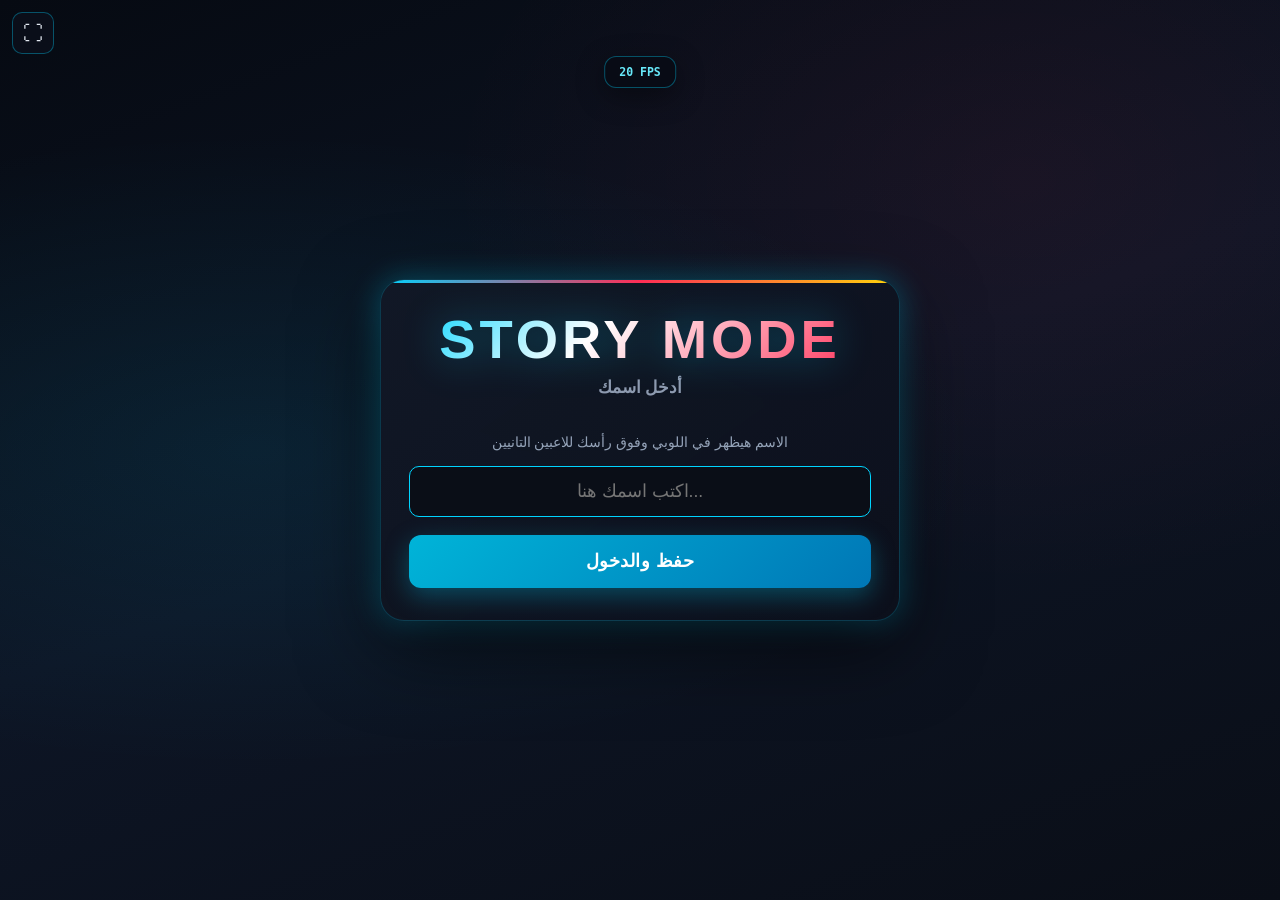
==== commit 2219abef: "Add files via upload" ====
--- a/index.html
+++ b/index.html
@@ -36,14 +36,17 @@
       <p class="subtitle">SPLIT • ONLINE LAN • BUILD</p>
       <p id="menu-player-name" style="color:#00d4ff;font-weight:700;margin-bottom:8px;text-align:center"></p>
       <div class="menu-buttons">
-        <button class="btn btn-primary" id="btn-story-mode">وضع القصة</button>
+        <div style="display:flex;gap:10px;width:100%;flex-wrap:wrap">
+          <button class="btn btn-primary" id="btn-story-mode" style="flex:1;min-width:140px">وضع القصة</button>
+          <button class="btn btn-ghost" id="btn-menu-graphics" style="flex:0 0 auto;min-width:110px" title="إعدادات الجرافيكس">🎨 الجرافيكس</button>
+        </div>
         <button class="btn btn-accent" id="btn-build-mode">وضع البناء (المطور)</button>
         <a class="btn btn-success" href="server.html" style="text-align:center;text-decoration:none">لوحة السيرفر (LAN)</a>
         <button class="btn btn-ghost" id="btn-change-name" style="font-size:0.85rem">تغيير الاسم</button>
       </div>
       <div class="info-box">
         <p>💻 لاعب 1: كيبورد + ماوس | 🎮 لاعب 2: دراع أو كيبورد</p>
-        <p>الأونلاين = مرتبط بسيرفر القائد (Python) — من أي مكان عبر رابط عام أو LAN</p>
+        <p>الأونلاين = LAN محلي (بدون نت) أو كلاودفير — القائد يشغّل python lan_host.py</p>
       </div>
     </div>
   </div>
@@ -60,13 +63,13 @@
     </div>
   </div>
 
-  <!-- ONLINE CONFIRM -->
+  <!-- ONLINE CONFIRM (legacy keep for JS compatibility, hidden flow) -->
   <div id="online-confirm" class="screen hidden">
     <div class="menu-container">
       <h2 style="margin-bottom:12px">⚠️ الأونلاين مربوط بسيرفر القائد فقط</h2>
       <p style="color:#94a3b8;margin-bottom:14px;line-height:1.7;font-size:0.95rem">
         <strong style="color:#fbbf24">القائد:</strong> يشغّل <code style="color:#67e8f9">python lan_host.py</code> ثم (للإنترنت) <code style="color:#67e8f9">cloudflared tunnel --url http://localhost:27100</code><br>
-        <strong style="color:#00d4ff">المنضم:</strong> يكتب <strong>رابط القائد العام</strong> أو IP (LAN/Radmin)
+        <strong style="color:#00d4ff">المنضم:</strong> يكتب <strong>رابط القائد العام</strong> أو IP (LAN)
       </p>
       <p style="color:#94a3b8;margin-bottom:8px;font-size:0.9rem;text-align:right">عنوان السيرفر (رابط cloudflared أو IP):</p>
       <input type="text" id="confirm-server-ip" class="room-input" placeholder="مثال: https://xxxx.trycloudflare.com أو 192.168.1.10" value="127.0.0.1" />
@@ -83,8 +86,11 @@
   <!-- ONLINE HUB: create / join -->
   <div id="online-hub" class="screen hidden">
     <div class="menu-container">
-      <h2 style="margin-bottom:12px">أونلاين (عبر سيرفر القائد)</h2>
-      <p id="hub-server-status" style="text-align:center;color:#30d158;font-weight:700;margin-bottom:18px;font-size:0.9rem">السيرفر متصل ✓</p>
+      <h2 style="margin-bottom:12px">أونلاين</h2>
+      <p style="text-align:center;color:#94a3b8;margin-bottom:10px;font-size:0.9rem;line-height:1.6">
+        اختر إنشاء لوبي أو انضمام. بعدين هتختار <strong style="color:#30d158">LAN</strong> (نفس الشبكة — بدون نت) أو <strong style="color:#fbbf24">كلاودفير</strong> (إنترنت).
+      </p>
+      <p id="hub-server-status" style="text-align:center;color:#64748b;font-weight:600;margin-bottom:18px;font-size:0.85rem">القائد لازم يشغّل: python lan_host.py</p>
       <div class="menu-buttons">
         <button class="btn btn-primary" id="btn-online-create">إنشاء لوبي</button>
         <button class="btn btn-accent" id="btn-online-join">انضمام للوبي</button>
@@ -99,14 +105,31 @@
       <h2 style="margin-bottom:16px">إنشاء لوبي</h2>
       <p style="color:#94a3b8;margin-bottom:10px;font-size:0.9rem">① اكتب رمز اللوبي</p>
       <input type="text" id="create-code-input" class="room-input" placeholder="مثال: room123" maxlength="20" />
-      <p style="color:#94a3b8;margin:14px 0 8px;font-size:0.9rem">② عنوان السيرفر (رابط cloudflared أو IP من lan_host)</p>
-      <input type="text" id="create-ip-input" class="room-input" placeholder="https://xxxx.trycloudflare.com أو 192.168.1.10" value="127.0.0.1" />
-      <p style="color:#a78bfa;margin:14px 0 8px;font-size:0.85rem">③ ارفع ملف البيانات الشامل</p>
+      <p style="color:#a78bfa;margin:14px 0 8px;font-size:0.85rem">② ارفع ملف البيانات الشامل</p>
       <input type="file" id="create-upload-input" accept=".zip,application/zip" class="hidden" />
       <button class="btn btn-accent" id="btn-create-pick-zip" style="width:100%;margin-bottom:8px">📁 رفع الملف الشامل</button>
       <p id="create-pack-status" style="color:#94a3b8;font-size:0.8rem;min-height:1.2em"></p>
+
+      <div style="margin-top:16px;border-top:1px solid #1e293b;padding-top:14px">
+        <p style="color:#fbbf24;margin-bottom:10px;font-size:0.9rem;font-weight:700">③ بعد التأكيد اختار نوع الاتصال</p>
+        <p style="color:#64748b;font-size:0.8rem;margin-bottom:12px;line-height:1.5">LAN = نفس الواي فاي/كابل بدون نت (بنج منخفض جداً). كلاودفير = من أي مكان على الإنترنت (بنج أعلى).</p>
+        <div style="display:flex;gap:10px;flex-wrap:wrap;margin-bottom:12px">
+          <button type="button" class="btn btn-success" id="btn-create-mode-lan" style="flex:1;min-width:140px">🏠 LAN (نفس الشبكة)</button>
+          <button type="button" class="btn btn-accent" id="btn-create-mode-cloud" style="flex:1;min-width:140px">☁️ كلاودفير (إنترنت)</button>
+        </div>
+        <div id="create-lan-panel" class="hidden" style="margin-bottom:10px">
+          <p style="color:#30d158;font-size:0.85rem;margin-bottom:8px">شغّل على جهازك: <code style="color:#67e8f9">python lan_host.py</code> — صاحبك يحط IP جهازك المحلي (مثل 192.168.1.10). مفيش نت مطلوب.</p>
+          <input type="text" id="create-ip-input" class="room-input" placeholder="IP المحلي أو اترك 127.0.0.1 لنفس الجهاز" value="127.0.0.1" />
+          <p id="create-lan-hint" style="color:#64748b;font-size:0.75rem;margin-top:6px"></p>
+        </div>
+        <div id="create-cloud-panel" class="hidden" style="margin-bottom:10px">
+          <p style="color:#fbbf24;font-size:0.85rem;margin-bottom:8px">شغّل: <code style="color:#67e8f9">python lan_host.py</code> ثم <code style="color:#67e8f9">cloudflared tunnel --url http://localhost:27100</code> والصق الرابط هنا.</p>
+          <input type="text" id="create-cloud-input" class="room-input" placeholder="https://xxxx.trycloudflare.com" value="" />
+        </div>
+      </div>
+
       <div class="menu-buttons" style="margin-top:16px">
-        <button class="btn btn-primary" id="btn-do-create">تأكيد وإنشاء اللوبي</button>
+        <button class="btn btn-primary" id="btn-do-create" disabled>اختر LAN أو كلاودفير أولاً</button>
         <button class="btn btn-ghost" id="btn-create-back">رجوع</button>
       </div>
     </div>
@@ -116,19 +139,47 @@
   <div id="join-room" class="screen hidden">
     <div class="menu-container">
       <h2 style="margin-bottom:16px">انضمام للوبي</h2>
-      <p style="color:#94a3b8;margin-bottom:10px;font-size:0.9rem">① اكتب رمز اللوبي</p>
-      <input type="text" id="join-code-input" class="room-input" placeholder="رمز اللوبي" maxlength="20" />
-      <p style="color:#94a3b8;margin:14px 0 8px;font-size:0.9rem">② نفس عنوان السيرفر (رابط القائد أو IP)</p>
-      <input type="text" id="join-ip-input" class="room-input" placeholder="https://xxxx.trycloudflare.com أو 192.168.1.10" value="127.0.0.1" />
-      <p style="color:#a78bfa;margin:14px 0 8px;font-size:0.85rem">③ ارفع نفس ملف البيانات الشامل (زي القائد)</p>
+
+      <p style="color:#fbbf24;margin-bottom:10px;font-size:0.9rem;font-weight:700">① نوع الاتصال</p>
+      <div style="display:flex;gap:10px;flex-wrap:wrap;margin-bottom:12px">
+        <button type="button" class="btn btn-success" id="btn-join-mode-lan" style="flex:1;min-width:140px">🏠 LAN (نفس الشبكة)</button>
+        <button type="button" class="btn btn-accent" id="btn-join-mode-cloud" style="flex:1;min-width:140px">☁️ كلاودفير (إنترنت)</button>
+      </div>
+      <div id="join-lan-panel" class="hidden" style="margin-bottom:10px">
+        <p style="color:#30d158;font-size:0.85rem;margin-bottom:8px">حط IP جهاز القائد على الشبكة المحلية (مثل 192.168.1.10) — بدون نت.</p>
+        <input type="text" id="join-ip-input" class="room-input" placeholder="192.168.1.10" value="" />
+      </div>
+      <div id="join-cloud-panel" class="hidden" style="margin-bottom:10px">
+        <p style="color:#fbbf24;font-size:0.85rem;margin-bottom:8px">الصق رابط trycloudflare بتاع القائد.</p>
+        <input type="text" id="join-cloud-input" class="room-input" placeholder="https://xxxx.trycloudflare.com" value="" />
+      </div>
+
+      <p style="color:#a78bfa;margin:14px 0 8px;font-size:0.85rem">② ارفع نفس ملف البيانات الشامل (زي القائد)</p>
       <input type="file" id="join-upload-input" accept=".zip,application/zip" class="hidden" />
       <button class="btn btn-accent" id="btn-join-pick-zip" style="width:100%;margin-bottom:8px">📁 رفع الملف الشامل</button>
       <p id="join-upload-status" style="color:#94a3b8;font-size:0.8rem;min-height:1.2em"></p>
+
+      <div style="margin-top:16px;border-top:1px solid #1e293b;padding-top:14px">
+        <p style="color:#fbbf24;margin-bottom:8px;font-size:0.9rem;font-weight:700">③ الرومات المتاحة / الرمز</p>
+        <div style="display:flex;gap:8px;margin-bottom:12px">
+          <button type="button" class="btn btn-sm btn-primary" id="btn-join-tab-code" style="flex:1">كتابة الرمز</button>
+          <button type="button" class="btn btn-sm btn-ghost" id="btn-join-tab-list" style="flex:1">الرومات المتاحة</button>
+        </div>
+        <div id="join-by-code">
+          <input type="text" id="join-code-input" class="room-input" placeholder="رمز اللوبي" maxlength="20" />
+        </div>
+        <div id="join-by-list" class="hidden">
+          <button type="button" class="btn btn-sm btn-accent" id="btn-refresh-rooms" style="width:100%;margin-bottom:8px">🔄 تحديث قائمة الرومات</button>
+          <div id="rooms-list" style="max-height:220px;overflow-y:auto;display:flex;flex-direction:column;gap:8px"></div>
+          <p id="rooms-list-empty" style="color:#64748b;font-size:0.8rem;text-align:center;margin-top:8px">اضغط تحديث بعد ما القائد يعمل لوبي</p>
+        </div>
+      </div>
+
       <div class="menu-buttons" style="margin-top:16px">
         <button class="btn btn-primary" id="btn-do-join">تأكيد والانضمام</button>
         <button class="btn btn-ghost" id="btn-join-back">رجوع</button>
       </div>
-      <p style="color:#64748b;margin-top:14px;font-size:0.75rem;text-align:center">الأونلاين مربوط فقط باللي شغّال عليه python lan_host.py — من أي مكان عبر رابط cloudflared</p>
+      <p style="color:#64748b;margin-top:14px;font-size:0.75rem;text-align:center">LAN يعتمد 100% على الشبكة المحلية — حتى لو مفيش نت. القائد يشغّل python lan_host.py</p>
     </div>
   </div>
 
@@ -155,6 +206,17 @@
       </div>
       <p id="net-players-hint" style="text-align:center;color:#94a3b8;font-size:0.8rem;margin:6px 0;display:none">يمكن انضمام حتى 8 لاعبين على الشبكة</p>
 
+      <div class="lobby-actions" style="margin:10px 0 14px">
+        <button class="btn btn-primary" id="btn-start-game" disabled>▶ START GAME</button>
+        <button class="btn btn-ghost" id="btn-leave-lobby">رجوع</button>
+      </div>
+      <p style="text-align:center;margin:0 0 12px;color:#8e9aaf;font-size:0.85rem" id="gamepad-hint"></p>
+
+      <div class="level-select-box">
+        <label>اختيار اللفل</label>
+        <select id="lobby-level-select"><option value="">عالم فارغ</option></select>
+      </div>
+
       <div class="custom-panel" id="custom-panel">
         <h3 style="margin-bottom:10px;font-size:1rem;color:var(--gold)">تخصيص ملابسي</h3>
         <p id="custom-owner-hint" style="color:#94a3b8;font-size:0.8rem;margin-bottom:8px">كل لاعب يعدّل ملابسه فقط</p>
@@ -168,16 +230,6 @@
         <div class="custom-row"><label>بنطلون</label><select id="custom-pants"></select><input type="color" id="color-pants" value="#1a252f" /></div>
         <div class="custom-row"><label>جزمة</label><select id="custom-shoes"></select><input type="color" id="color-shoes" value="#111111" /></div>
       </div>
-
-      <div class="level-select-box">
-        <label>اختيار اللفل</label>
-        <select id="lobby-level-select"><option value="">عالم فارغ</option></select>
-      </div>
-      <div class="lobby-actions">
-        <button class="btn btn-primary" id="btn-start-game" disabled>START GAME</button>
-        <button class="btn btn-ghost" id="btn-leave-lobby">رجوع</button>
-      </div>
-      <p style="text-align:center;margin-top:14px;color:#8e9aaf;font-size:0.85rem" id="gamepad-hint"></p>
     </div>
   </div>
 
@@ -273,6 +325,17 @@
       <div class="setting-row"><label>الصوت</label><input type="range" id="set-volume" min="0" max="100" value="80" /></div>
       <div class="setting-row"><label>حساسية الماوس</label><input type="range" id="set-sens" min="1" max="20" value="5" /></div>
       <div class="setting-row"><label>حساسية الدراع</label><input type="range" id="set-gp-sens" min="1" max="20" value="5" /></div>
+      <div class="setting-row" style="flex-direction:column;align-items:stretch;gap:6px">
+        <label>الجرافيكس</label>
+        <select id="set-graphics" class="room-input" style="width:100%;text-align:right;padding:10px 12px">
+          <option value="1">1 — الجرافيكس الحقير (أجهزة ضعيفة جداً / أعلى فريمات)</option>
+          <option value="2">2 — جرافيكس منخفض</option>
+          <option value="3" selected>3 — جرافيكس متوسط</option>
+          <option value="4">4 — جرافيكس عالي</option>
+          <option value="5">5 — الجرافيكس الأسطوري</option>
+        </select>
+        <p id="graphics-hint" style="color:#64748b;font-size:0.75rem;margin:0">متوسط — توازن بين الشكل والأداء</p>
+      </div>
       <button class="btn btn-sm btn-primary" id="btn-cam-settings" style="width:100%;margin:8px 0">ضبط الكاميرا</button>
       <div id="cam-settings" class="hidden" style="margin-top:8px">
         <div class="setting-row"><label>بعد الكاميرا</label><input type="range" id="set-cam-dist" min="3" max="15" value="5.8" step="0.1" /></div>
@@ -288,11 +351,29 @@
     </div>
   </div>
 
+  <div id="net-ping-hud" class="net-ping-hud hidden" title="جودة الاتصال">
+    <div class="wifi-bars" id="wifi-bars">
+      <span class="wb" data-n="1"></span>
+      <span class="wb" data-n="2"></span>
+      <span class="wb" data-n="3"></span>
+      <span class="wb" data-n="4"></span>
+      <span class="wb" data-n="5"></span>
+    </div>
+    <div style="display:flex;flex-direction:column;align-items:flex-start;gap:2px;direction:ltr">
+      <div class="ping-ms" id="ping-ms">-- ms</div>
+      <div class="fps-ms" id="fps-counter">-- FPS</div>
+    </div>
+  </div>
+  <div id="fps-hud" class="fps-hud" title="الفريمات">
+    <span id="fps-counter-solo">-- FPS</span>
+  </div>
   <div id="toast-container"></div>
   <div id="obj-toolbar" class="obj-toolbar hidden">
     <button data-action="move" title="تحريك">✥</button>
     <button data-action="rotate" title="دوران">🔄</button>
     <button data-action="scale" title="تكبير">⤢</button>
+    <button data-action="scale-uniform" title="تكبير كلي" class="scale-mode-btn hidden">⬛ كلي</button>
+    <button data-action="scale-axis" title="تكبير محاور" class="scale-mode-btn hidden">XYZ</button>
     <button data-action="delete" title="حذف">🗑️</button>
   </div>
 
--- a/style.css
+++ b/style.css
@@ -61,6 +61,9 @@
   position: fixed; inset: 0;
   display: flex; align-items: center; justify-content: center;
   z-index: 100;
+  padding: max(16px, env(safe-area-inset-top, 0px)) max(16px, env(safe-area-inset-right, 0px)) max(16px, env(safe-area-inset-bottom, 0px)) max(16px, env(safe-area-inset-left, 0px));
+  box-sizing: border-box;
+  overflow: auto;
   background:
     radial-gradient(ellipse at 20% 50%, rgba(0,212,255,0.08) 0%, transparent 50%),
     radial-gradient(ellipse at 80% 20%, rgba(255,45,85,0.06) 0%, transparent 40%),
@@ -73,14 +76,18 @@
   background: linear-gradient(145deg, rgba(18,24,38,0.95), rgba(12,16,28,0.98));
   border: 1px solid rgba(0,212,255,0.2);
   border-radius: 24px;
-  padding: 48px 52px;
+  padding: 28px 28px 32px;
   text-align: center;
   box-shadow: 0 25px 80px rgba(0,0,0,0.6), var(--glow);
   max-width: 520px;
-  width: 92%;
+  width: min(92%, 520px);
+  max-height: min(90vh, 900px);
+  overflow-x: hidden;
+  overflow-y: auto;
   backdrop-filter: blur(20px);
   position: relative;
-  overflow: hidden;
+  margin: 24px;
+  box-sizing: border-box;
 }
 .menu-container::before, .lobby-container::before {
   content: '';
@@ -243,7 +250,22 @@
 }
 .level-select-box select:focus { outline: none; border-color: var(--accent); }
 
-.lobby-actions { display: flex; flex-direction: column; gap: 12px; }
+.lobby-actions {
+  display: flex;
+  flex-direction: column;
+  gap: 10px;
+  position: sticky;
+  top: 0;
+  z-index: 20;
+  background: linear-gradient(180deg, rgba(12,16,28,0.98) 60%, rgba(12,16,28,0.85));
+  padding: 8px 0 12px;
+  margin-bottom: 8px !important;
+}
+.lobby-actions .btn-primary {
+  font-size: 1.1rem;
+  padding: 14px 18px;
+  box-shadow: 0 8px 24px rgba(0, 180, 216, 0.35);
+}
 
 /* ===== BUILD UI ===== */
 #build-ui { position: fixed; inset: 0; pointer-events: none; z-index: 50; }
@@ -824,14 +846,127 @@
 }
 #lobby-screen.online-lobby .lobby-container {
   pointer-events: auto;
-  margin-right: auto;
-  margin-left: 24px;
-  max-width: 420px;
-  max-height: 92vh;
+  margin: 20px auto;
+  max-width: 440px;
+  width: min(92vw, 440px);
+  max-height: min(88vh, 820px);
   overflow-y: auto;
   background: linear-gradient(145deg, rgba(10,14,24,0.88), rgba(8,12,22,0.92));
-  padding: 28px 24px;
+  padding: 20px 18px 24px;
 }
 #lobby-screen.online-lobby .custom-panel {
   text-align: right;
 }
+
+/* ===== Net ping / WiFi HUD ===== */
+.net-ping-hud {
+  position: fixed;
+  top: max(56px, calc(env(safe-area-inset-top, 0px) + 56px));
+  left: 50%;
+  right: auto;
+  transform: translateX(-50%);
+  z-index: 9000;
+  background: rgba(8, 12, 22, 0.9);
+  border: 1px solid rgba(0, 212, 255, 0.35);
+  border-radius: 14px;
+  padding: 10px 16px 8px;
+  display: flex;
+  flex-direction: row;
+  align-items: center;
+  gap: 12px;
+  pointer-events: none;
+  min-width: 140px;
+  box-shadow: 0 8px 28px rgba(0,0,0,0.45);
+}
+.net-ping-hud.hidden { display: none !important; }
+.wifi-bars {
+  display: flex;
+  align-items: flex-end;
+  gap: 3px;
+  height: 22px;
+  direction: ltr;
+}
+.wifi-bars .wb {
+  width: 6px;
+  border-radius: 2px 2px 0 0;
+  background: #334155;
+  transition: background .2s, box-shadow .2s;
+}
+.wifi-bars .wb[data-n="1"] { height: 6px; }
+.wifi-bars .wb[data-n="2"] { height: 10px; }
+.wifi-bars .wb[data-n="3"] { height: 14px; }
+.wifi-bars .wb[data-n="4"] { height: 18px; }
+.wifi-bars .wb[data-n="5"] { height: 22px; }
+.wifi-bars.level-1 .wb[data-n="1"],
+.wifi-bars.level-2 .wb[data-n="1"],
+.wifi-bars.level-2 .wb[data-n="2"],
+.wifi-bars.level-3 .wb[data-n="1"],
+.wifi-bars.level-3 .wb[data-n="2"],
+.wifi-bars.level-3 .wb[data-n="3"],
+.wifi-bars.level-4 .wb[data-n="1"],
+.wifi-bars.level-4 .wb[data-n="2"],
+.wifi-bars.level-4 .wb[data-n="3"],
+.wifi-bars.level-4 .wb[data-n="4"],
+.wifi-bars.level-5 .wb {
+  background: currentColor;
+  box-shadow: 0 0 6px currentColor;
+}
+.wifi-bars.color-green { color: #30d158; }
+.wifi-bars.color-orange { color: #f59e0b; }
+.wifi-bars.color-red { color: #ff2d55; }
+.ping-ms {
+  font-size: 0.72rem;
+  font-weight: 700;
+  color: #94a3b8;
+  font-family: Consolas, monospace;
+  direction: ltr;
+}
+
+/* Room list cards */
+.room-card {
+  background: rgba(15, 23, 42, 0.9);
+  border: 1px solid rgba(0, 212, 255, 0.22);
+  border-radius: 10px;
+  padding: 10px 12px;
+  cursor: pointer;
+  text-align: right;
+  transition: border-color .15s, background .15s;
+}
+.room-card:hover, .room-card.selected {
+  border-color: #00d4ff;
+  background: rgba(0, 212, 255, 0.08);
+}
+.room-card .rc-code { color: #00d4ff; font-weight: 800; font-size: 1rem; }
+.room-card .rc-meta { color: #94a3b8; font-size: 0.78rem; margin-top: 4px; }
+
+/* Scale mode buttons in toolbar */
+.obj-toolbar button.scale-mode-btn {
+  font-size: 0.65rem;
+  min-width: 36px;
+  padding: 4px 6px;
+}
+.obj-toolbar button.scale-mode-btn.hidden { display: none !important; }
+
+.fps-ms, .fps-hud {
+  font-size: 0.72rem;
+  font-weight: 700;
+  color: #67e8f9;
+  font-family: Consolas, monospace;
+  direction: ltr;
+}
+.fps-hud {
+  position: fixed;
+  top: max(56px, calc(env(safe-area-inset-top, 0px) + 56px));
+  left: 50%;
+  right: auto;
+  transform: translateX(-50%);
+  z-index: 8999;
+  background: rgba(8, 12, 22, 0.9);
+  border: 1px solid rgba(0, 212, 255, 0.35);
+  border-radius: 12px;
+  padding: 8px 14px;
+  pointer-events: none;
+  box-shadow: 0 8px 28px rgba(0,0,0,0.4);
+}
+.fps-hud.hidden { display: none !important; }
+.net-ping-hud .fps-ms { margin-top: 2px; }
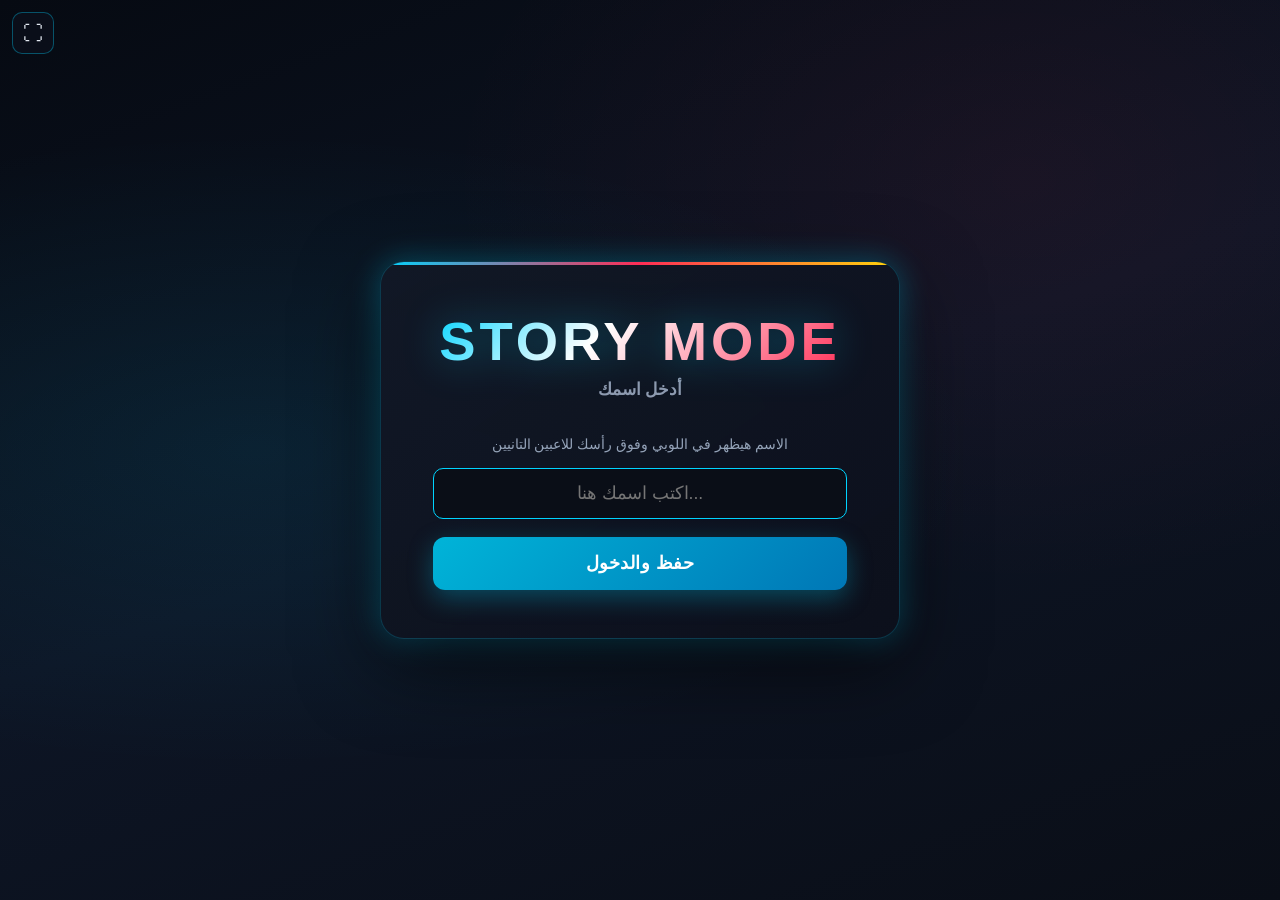
==== commit bf6db573: "Add files via upload" ====
--- a/index.html
+++ b/index.html
@@ -36,17 +36,14 @@
       <p class="subtitle">SPLIT • ONLINE LAN • BUILD</p>
       <p id="menu-player-name" style="color:#00d4ff;font-weight:700;margin-bottom:8px;text-align:center"></p>
       <div class="menu-buttons">
-        <div style="display:flex;gap:10px;width:100%;flex-wrap:wrap">
-          <button class="btn btn-primary" id="btn-story-mode" style="flex:1;min-width:140px">وضع القصة</button>
-          <button class="btn btn-ghost" id="btn-menu-graphics" style="flex:0 0 auto;min-width:110px" title="إعدادات الجرافيكس">🎨 الجرافيكس</button>
-        </div>
+        <button class="btn btn-primary" id="btn-story-mode">وضع القصة</button>
         <button class="btn btn-accent" id="btn-build-mode">وضع البناء (المطور)</button>
         <a class="btn btn-success" href="server.html" style="text-align:center;text-decoration:none">لوحة السيرفر (LAN)</a>
         <button class="btn btn-ghost" id="btn-change-name" style="font-size:0.85rem">تغيير الاسم</button>
       </div>
       <div class="info-box">
         <p>💻 لاعب 1: كيبورد + ماوس | 🎮 لاعب 2: دراع أو كيبورد</p>
-        <p>الأونلاين = LAN محلي (بدون نت) أو كلاودفير — القائد يشغّل python lan_host.py</p>
+        <p>الأونلاين = اتصال مباشر بين اللاعبين (ند لند) — نفس الراوتر أو Radmin</p>
       </div>
     </div>
   </div>
@@ -57,27 +54,26 @@
       <h2 style="margin-bottom:24px">وضع القصة</h2>
       <div class="menu-buttons">
         <button class="btn btn-primary" id="btn-split-mode">Split Screen (نفس الجهاز)</button>
-        <button class="btn btn-accent" id="btn-online-mode">أونلاين (سيرفر)</button>
+        <button class="btn btn-accent" id="btn-online-mode">أونلاين (LAN)</button>
         <button class="btn btn-ghost" id="btn-story-back">رجوع</button>
       </div>
     </div>
   </div>
 
-  <!-- ONLINE CONFIRM (legacy keep for JS compatibility, hidden flow) -->
+  <!-- ONLINE CONFIRM -->
   <div id="online-confirm" class="screen hidden">
     <div class="menu-container">
-      <h2 style="margin-bottom:12px">⚠️ الأونلاين مربوط بسيرفر القائد فقط</h2>
-      <p style="color:#94a3b8;margin-bottom:14px;line-height:1.7;font-size:0.95rem">
-        <strong style="color:#fbbf24">القائد:</strong> يشغّل <code style="color:#67e8f9">python lan_host.py</code> ثم (للإنترنت) <code style="color:#67e8f9">cloudflared tunnel --url http://localhost:27100</code><br>
-        <strong style="color:#00d4ff">المنضم:</strong> يكتب <strong>رابط القائد العام</strong> أو IP (LAN)
+      <h2 style="margin-bottom:12px">⚠️ الأونلاين مربوط بالسيرفر</h2>
+      <p style="color:#94a3b8;margin-bottom:16px;line-height:1.7;font-size:0.95rem">
+        زر الأونلاين <strong style="color:#00d4ff">مش هيشتغل</strong> إلا لو السيرفر شغال:<br>
+        ① على جهاز القائد: <code style="color:#67e8f9">python lan_host.py</code><br>
+        ② افتح <strong style="color:#fbbf24">server.html</strong> واضغط «ابدأ المراقبة»<br>
+        ③ لازم تكونوا على نفس الشبكة أو VPN (Radmin / Hamachi)
       </p>
-      <p style="color:#94a3b8;margin-bottom:8px;font-size:0.9rem;text-align:right">عنوان السيرفر (رابط cloudflared أو IP):</p>
-      <input type="text" id="confirm-server-ip" class="room-input" placeholder="مثال: https://xxxx.trycloudflare.com أو 192.168.1.10" value="127.0.0.1" />
-      <p id="server-check-status" style="text-align:center;margin:14px 0;font-weight:700;color:#94a3b8">اكتب العنوان ثم اضغط فحص</p>
+      <p id="server-check-status" style="text-align:center;margin-bottom:14px;font-weight:700;color:#94a3b8">جاري فحص السيرفر...</p>
       <div class="menu-buttons">
-        <button class="btn btn-accent" id="btn-check-server" type="button">🔍 فحص السيرفر</button>
         <button class="btn btn-primary" id="btn-online-ok" disabled>السيرفر مش شغال بعد</button>
-        <a class="btn btn-ghost" href="server.html" style="text-align:center;text-decoration:none">لوحة السيرفر (للقائد)</a>
+        <a class="btn btn-accent" href="server.html" style="text-align:center;text-decoration:none">فتح لوحة السيرفر</a>
         <button class="btn btn-ghost" id="btn-online-cancel">رجوع</button>
       </div>
     </div>
@@ -86,11 +82,8 @@
   <!-- ONLINE HUB: create / join -->
   <div id="online-hub" class="screen hidden">
     <div class="menu-container">
-      <h2 style="margin-bottom:12px">أونلاين</h2>
-      <p style="text-align:center;color:#94a3b8;margin-bottom:10px;font-size:0.9rem;line-height:1.6">
-        اختر إنشاء لوبي أو انضمام. بعدين هتختار <strong style="color:#30d158">LAN</strong> (نفس الشبكة — بدون نت) أو <strong style="color:#fbbf24">كلاودفير</strong> (إنترنت).
-      </p>
-      <p id="hub-server-status" style="text-align:center;color:#64748b;font-weight:600;margin-bottom:18px;font-size:0.85rem">القائد لازم يشغّل: python lan_host.py</p>
+      <h2 style="margin-bottom:12px">أونلاين (عبر السيرفر)</h2>
+      <p id="hub-server-status" style="text-align:center;color:#30d158;font-weight:700;margin-bottom:18px;font-size:0.9rem">السيرفر متصل ✓</p>
       <div class="menu-buttons">
         <button class="btn btn-primary" id="btn-online-create">إنشاء لوبي</button>
         <button class="btn btn-accent" id="btn-online-join">انضمام للوبي</button>
@@ -105,31 +98,14 @@
       <h2 style="margin-bottom:16px">إنشاء لوبي</h2>
       <p style="color:#94a3b8;margin-bottom:10px;font-size:0.9rem">① اكتب رمز اللوبي</p>
       <input type="text" id="create-code-input" class="room-input" placeholder="مثال: room123" maxlength="20" />
-      <p style="color:#a78bfa;margin:14px 0 8px;font-size:0.85rem">② ارفع ملف البيانات الشامل</p>
+      <p style="color:#94a3b8;margin:14px 0 8px;font-size:0.9rem">② IP جهاز السيرفر (من lan_host أو server.html)</p>
+      <input type="text" id="create-ip-input" class="room-input" placeholder="مثال: 192.168.1.10" value="127.0.0.1" />
+      <p style="color:#a78bfa;margin:14px 0 8px;font-size:0.85rem">③ ارفع ملف البيانات الشامل</p>
       <input type="file" id="create-upload-input" accept=".zip,application/zip" class="hidden" />
       <button class="btn btn-accent" id="btn-create-pick-zip" style="width:100%;margin-bottom:8px">📁 رفع الملف الشامل</button>
       <p id="create-pack-status" style="color:#94a3b8;font-size:0.8rem;min-height:1.2em"></p>
-
-      <div style="margin-top:16px;border-top:1px solid #1e293b;padding-top:14px">
-        <p style="color:#fbbf24;margin-bottom:10px;font-size:0.9rem;font-weight:700">③ بعد التأكيد اختار نوع الاتصال</p>
-        <p style="color:#64748b;font-size:0.8rem;margin-bottom:12px;line-height:1.5">LAN = نفس الواي فاي/كابل بدون نت (بنج منخفض جداً). كلاودفير = من أي مكان على الإنترنت (بنج أعلى).</p>
-        <div style="display:flex;gap:10px;flex-wrap:wrap;margin-bottom:12px">
-          <button type="button" class="btn btn-success" id="btn-create-mode-lan" style="flex:1;min-width:140px">🏠 LAN (نفس الشبكة)</button>
-          <button type="button" class="btn btn-accent" id="btn-create-mode-cloud" style="flex:1;min-width:140px">☁️ كلاودفير (إنترنت)</button>
-        </div>
-        <div id="create-lan-panel" class="hidden" style="margin-bottom:10px">
-          <p style="color:#30d158;font-size:0.85rem;margin-bottom:8px">شغّل على جهازك: <code style="color:#67e8f9">python lan_host.py</code> — صاحبك يحط IP جهازك المحلي (مثل 192.168.1.10). مفيش نت مطلوب.</p>
-          <input type="text" id="create-ip-input" class="room-input" placeholder="IP المحلي أو اترك 127.0.0.1 لنفس الجهاز" value="127.0.0.1" />
-          <p id="create-lan-hint" style="color:#64748b;font-size:0.75rem;margin-top:6px"></p>
-        </div>
-        <div id="create-cloud-panel" class="hidden" style="margin-bottom:10px">
-          <p style="color:#fbbf24;font-size:0.85rem;margin-bottom:8px">شغّل: <code style="color:#67e8f9">python lan_host.py</code> ثم <code style="color:#67e8f9">cloudflared tunnel --url http://localhost:27100</code> والصق الرابط هنا.</p>
-          <input type="text" id="create-cloud-input" class="room-input" placeholder="https://xxxx.trycloudflare.com" value="" />
-        </div>
-      </div>
-
       <div class="menu-buttons" style="margin-top:16px">
-        <button class="btn btn-primary" id="btn-do-create" disabled>اختر LAN أو كلاودفير أولاً</button>
+        <button class="btn btn-primary" id="btn-do-create">تأكيد وإنشاء اللوبي</button>
         <button class="btn btn-ghost" id="btn-create-back">رجوع</button>
       </div>
     </div>
@@ -139,47 +115,19 @@
   <div id="join-room" class="screen hidden">
     <div class="menu-container">
       <h2 style="margin-bottom:16px">انضمام للوبي</h2>
-
-      <p style="color:#fbbf24;margin-bottom:10px;font-size:0.9rem;font-weight:700">① نوع الاتصال</p>
-      <div style="display:flex;gap:10px;flex-wrap:wrap;margin-bottom:12px">
-        <button type="button" class="btn btn-success" id="btn-join-mode-lan" style="flex:1;min-width:140px">🏠 LAN (نفس الشبكة)</button>
-        <button type="button" class="btn btn-accent" id="btn-join-mode-cloud" style="flex:1;min-width:140px">☁️ كلاودفير (إنترنت)</button>
-      </div>
-      <div id="join-lan-panel" class="hidden" style="margin-bottom:10px">
-        <p style="color:#30d158;font-size:0.85rem;margin-bottom:8px">حط IP جهاز القائد على الشبكة المحلية (مثل 192.168.1.10) — بدون نت.</p>
-        <input type="text" id="join-ip-input" class="room-input" placeholder="192.168.1.10" value="" />
-      </div>
-      <div id="join-cloud-panel" class="hidden" style="margin-bottom:10px">
-        <p style="color:#fbbf24;font-size:0.85rem;margin-bottom:8px">الصق رابط trycloudflare بتاع القائد.</p>
-        <input type="text" id="join-cloud-input" class="room-input" placeholder="https://xxxx.trycloudflare.com" value="" />
-      </div>
-
-      <p style="color:#a78bfa;margin:14px 0 8px;font-size:0.85rem">② ارفع نفس ملف البيانات الشامل (زي القائد)</p>
+      <p style="color:#94a3b8;margin-bottom:10px;font-size:0.9rem">① اكتب رمز اللوبي</p>
+      <input type="text" id="join-code-input" class="room-input" placeholder="رمز اللوبي" maxlength="20" />
+      <p style="color:#94a3b8;margin:14px 0 8px;font-size:0.9rem">② نفس IP السيرفر (اللي عند القائد)</p>
+      <input type="text" id="join-ip-input" class="room-input" placeholder="مثال: 192.168.1.10" value="127.0.0.1" />
+      <p style="color:#a78bfa;margin:14px 0 8px;font-size:0.85rem">③ ارفع نفس ملف البيانات الشامل (زي القائد)</p>
       <input type="file" id="join-upload-input" accept=".zip,application/zip" class="hidden" />
       <button class="btn btn-accent" id="btn-join-pick-zip" style="width:100%;margin-bottom:8px">📁 رفع الملف الشامل</button>
       <p id="join-upload-status" style="color:#94a3b8;font-size:0.8rem;min-height:1.2em"></p>
-
-      <div style="margin-top:16px;border-top:1px solid #1e293b;padding-top:14px">
-        <p style="color:#fbbf24;margin-bottom:8px;font-size:0.9rem;font-weight:700">③ الرومات المتاحة / الرمز</p>
-        <div style="display:flex;gap:8px;margin-bottom:12px">
-          <button type="button" class="btn btn-sm btn-primary" id="btn-join-tab-code" style="flex:1">كتابة الرمز</button>
-          <button type="button" class="btn btn-sm btn-ghost" id="btn-join-tab-list" style="flex:1">الرومات المتاحة</button>
-        </div>
-        <div id="join-by-code">
-          <input type="text" id="join-code-input" class="room-input" placeholder="رمز اللوبي" maxlength="20" />
-        </div>
-        <div id="join-by-list" class="hidden">
-          <button type="button" class="btn btn-sm btn-accent" id="btn-refresh-rooms" style="width:100%;margin-bottom:8px">🔄 تحديث قائمة الرومات</button>
-          <div id="rooms-list" style="max-height:220px;overflow-y:auto;display:flex;flex-direction:column;gap:8px"></div>
-          <p id="rooms-list-empty" style="color:#64748b;font-size:0.8rem;text-align:center;margin-top:8px">اضغط تحديث بعد ما القائد يعمل لوبي</p>
-        </div>
-      </div>
-
       <div class="menu-buttons" style="margin-top:16px">
         <button class="btn btn-primary" id="btn-do-join">تأكيد والانضمام</button>
         <button class="btn btn-ghost" id="btn-join-back">رجوع</button>
       </div>
-      <p style="color:#64748b;margin-top:14px;font-size:0.75rem;text-align:center">LAN يعتمد 100% على الشبكة المحلية — حتى لو مفيش نت. القائد يشغّل python lan_host.py</p>
+      <p style="color:#64748b;margin-top:14px;font-size:0.75rem;text-align:center">الأونلاين يشتغل فقط والسيرفر (Python) فاتح عند القائد</p>
     </div>
   </div>
 
@@ -206,17 +154,6 @@
       </div>
       <p id="net-players-hint" style="text-align:center;color:#94a3b8;font-size:0.8rem;margin:6px 0;display:none">يمكن انضمام حتى 8 لاعبين على الشبكة</p>
 
-      <div class="lobby-actions" style="margin:10px 0 14px">
-        <button class="btn btn-primary" id="btn-start-game" disabled>▶ START GAME</button>
-        <button class="btn btn-ghost" id="btn-leave-lobby">رجوع</button>
-      </div>
-      <p style="text-align:center;margin:0 0 12px;color:#8e9aaf;font-size:0.85rem" id="gamepad-hint"></p>
-
-      <div class="level-select-box">
-        <label>اختيار اللفل</label>
-        <select id="lobby-level-select"><option value="">عالم فارغ</option></select>
-      </div>
-
       <div class="custom-panel" id="custom-panel">
         <h3 style="margin-bottom:10px;font-size:1rem;color:var(--gold)">تخصيص ملابسي</h3>
         <p id="custom-owner-hint" style="color:#94a3b8;font-size:0.8rem;margin-bottom:8px">كل لاعب يعدّل ملابسه فقط</p>
@@ -230,6 +167,16 @@
         <div class="custom-row"><label>بنطلون</label><select id="custom-pants"></select><input type="color" id="color-pants" value="#1a252f" /></div>
         <div class="custom-row"><label>جزمة</label><select id="custom-shoes"></select><input type="color" id="color-shoes" value="#111111" /></div>
       </div>
+
+      <div class="level-select-box">
+        <label>اختيار اللفل</label>
+        <select id="lobby-level-select"><option value="">عالم فارغ</option></select>
+      </div>
+      <div class="lobby-actions">
+        <button class="btn btn-primary" id="btn-start-game" disabled>START GAME</button>
+        <button class="btn btn-ghost" id="btn-leave-lobby">رجوع</button>
+      </div>
+      <p style="text-align:center;margin-top:14px;color:#8e9aaf;font-size:0.85rem" id="gamepad-hint"></p>
     </div>
   </div>
 
@@ -325,17 +272,6 @@
       <div class="setting-row"><label>الصوت</label><input type="range" id="set-volume" min="0" max="100" value="80" /></div>
       <div class="setting-row"><label>حساسية الماوس</label><input type="range" id="set-sens" min="1" max="20" value="5" /></div>
       <div class="setting-row"><label>حساسية الدراع</label><input type="range" id="set-gp-sens" min="1" max="20" value="5" /></div>
-      <div class="setting-row" style="flex-direction:column;align-items:stretch;gap:6px">
-        <label>الجرافيكس</label>
-        <select id="set-graphics" class="room-input" style="width:100%;text-align:right;padding:10px 12px">
-          <option value="1">1 — الجرافيكس الحقير (أجهزة ضعيفة جداً / أعلى فريمات)</option>
-          <option value="2">2 — جرافيكس منخفض</option>
-          <option value="3" selected>3 — جرافيكس متوسط</option>
-          <option value="4">4 — جرافيكس عالي</option>
-          <option value="5">5 — الجرافيكس الأسطوري</option>
-        </select>
-        <p id="graphics-hint" style="color:#64748b;font-size:0.75rem;margin:0">متوسط — توازن بين الشكل والأداء</p>
-      </div>
       <button class="btn btn-sm btn-primary" id="btn-cam-settings" style="width:100%;margin:8px 0">ضبط الكاميرا</button>
       <div id="cam-settings" class="hidden" style="margin-top:8px">
         <div class="setting-row"><label>بعد الكاميرا</label><input type="range" id="set-cam-dist" min="3" max="15" value="5.8" step="0.1" /></div>
@@ -351,29 +287,11 @@
     </div>
   </div>
 
-  <div id="net-ping-hud" class="net-ping-hud hidden" title="جودة الاتصال">
-    <div class="wifi-bars" id="wifi-bars">
-      <span class="wb" data-n="1"></span>
-      <span class="wb" data-n="2"></span>
-      <span class="wb" data-n="3"></span>
-      <span class="wb" data-n="4"></span>
-      <span class="wb" data-n="5"></span>
-    </div>
-    <div style="display:flex;flex-direction:column;align-items:flex-start;gap:2px;direction:ltr">
-      <div class="ping-ms" id="ping-ms">-- ms</div>
-      <div class="fps-ms" id="fps-counter">-- FPS</div>
-    </div>
-  </div>
-  <div id="fps-hud" class="fps-hud" title="الفريمات">
-    <span id="fps-counter-solo">-- FPS</span>
-  </div>
   <div id="toast-container"></div>
   <div id="obj-toolbar" class="obj-toolbar hidden">
     <button data-action="move" title="تحريك">✥</button>
     <button data-action="rotate" title="دوران">🔄</button>
     <button data-action="scale" title="تكبير">⤢</button>
-    <button data-action="scale-uniform" title="تكبير كلي" class="scale-mode-btn hidden">⬛ كلي</button>
-    <button data-action="scale-axis" title="تكبير محاور" class="scale-mode-btn hidden">XYZ</button>
     <button data-action="delete" title="حذف">🗑️</button>
   </div>
 
--- a/style.css
+++ b/style.css
@@ -61,9 +61,6 @@
   position: fixed; inset: 0;
   display: flex; align-items: center; justify-content: center;
   z-index: 100;
-  padding: max(16px, env(safe-area-inset-top, 0px)) max(16px, env(safe-area-inset-right, 0px)) max(16px, env(safe-area-inset-bottom, 0px)) max(16px, env(safe-area-inset-left, 0px));
-  box-sizing: border-box;
-  overflow: auto;
   background:
     radial-gradient(ellipse at 20% 50%, rgba(0,212,255,0.08) 0%, transparent 50%),
     radial-gradient(ellipse at 80% 20%, rgba(255,45,85,0.06) 0%, transparent 40%),
@@ -76,18 +73,14 @@
   background: linear-gradient(145deg, rgba(18,24,38,0.95), rgba(12,16,28,0.98));
   border: 1px solid rgba(0,212,255,0.2);
   border-radius: 24px;
-  padding: 28px 28px 32px;
+  padding: 48px 52px;
   text-align: center;
   box-shadow: 0 25px 80px rgba(0,0,0,0.6), var(--glow);
   max-width: 520px;
-  width: min(92%, 520px);
-  max-height: min(90vh, 900px);
-  overflow-x: hidden;
-  overflow-y: auto;
+  width: 92%;
   backdrop-filter: blur(20px);
   position: relative;
-  margin: 24px;
-  box-sizing: border-box;
+  overflow: hidden;
 }
 .menu-container::before, .lobby-container::before {
   content: '';
@@ -250,22 +243,7 @@
 }
 .level-select-box select:focus { outline: none; border-color: var(--accent); }
 
-.lobby-actions {
-  display: flex;
-  flex-direction: column;
-  gap: 10px;
-  position: sticky;
-  top: 0;
-  z-index: 20;
-  background: linear-gradient(180deg, rgba(12,16,28,0.98) 60%, rgba(12,16,28,0.85));
-  padding: 8px 0 12px;
-  margin-bottom: 8px !important;
-}
-.lobby-actions .btn-primary {
-  font-size: 1.1rem;
-  padding: 14px 18px;
-  box-shadow: 0 8px 24px rgba(0, 180, 216, 0.35);
-}
+.lobby-actions { display: flex; flex-direction: column; gap: 12px; }
 
 /* ===== BUILD UI ===== */
 #build-ui { position: fixed; inset: 0; pointer-events: none; z-index: 50; }
@@ -838,135 +816,3 @@
 .player-card {
   position: relative;
 }
-
-/* Online lobby — panel on the side so 3D characters show behind */
-#lobby-screen.online-lobby {
-  background: transparent;
-  pointer-events: none;
-}
-#lobby-screen.online-lobby .lobby-container {
-  pointer-events: auto;
-  margin: 20px auto;
-  max-width: 440px;
-  width: min(92vw, 440px);
-  max-height: min(88vh, 820px);
-  overflow-y: auto;
-  background: linear-gradient(145deg, rgba(10,14,24,0.88), rgba(8,12,22,0.92));
-  padding: 20px 18px 24px;
-}
-#lobby-screen.online-lobby .custom-panel {
-  text-align: right;
-}
-
-/* ===== Net ping / WiFi HUD ===== */
-.net-ping-hud {
-  position: fixed;
-  top: max(56px, calc(env(safe-area-inset-top, 0px) + 56px));
-  left: 50%;
-  right: auto;
-  transform: translateX(-50%);
-  z-index: 9000;
-  background: rgba(8, 12, 22, 0.9);
-  border: 1px solid rgba(0, 212, 255, 0.35);
-  border-radius: 14px;
-  padding: 10px 16px 8px;
-  display: flex;
-  flex-direction: row;
-  align-items: center;
-  gap: 12px;
-  pointer-events: none;
-  min-width: 140px;
-  box-shadow: 0 8px 28px rgba(0,0,0,0.45);
-}
-.net-ping-hud.hidden { display: none !important; }
-.wifi-bars {
-  display: flex;
-  align-items: flex-end;
-  gap: 3px;
-  height: 22px;
-  direction: ltr;
-}
-.wifi-bars .wb {
-  width: 6px;
-  border-radius: 2px 2px 0 0;
-  background: #334155;
-  transition: background .2s, box-shadow .2s;
-}
-.wifi-bars .wb[data-n="1"] { height: 6px; }
-.wifi-bars .wb[data-n="2"] { height: 10px; }
-.wifi-bars .wb[data-n="3"] { height: 14px; }
-.wifi-bars .wb[data-n="4"] { height: 18px; }
-.wifi-bars .wb[data-n="5"] { height: 22px; }
-.wifi-bars.level-1 .wb[data-n="1"],
-.wifi-bars.level-2 .wb[data-n="1"],
-.wifi-bars.level-2 .wb[data-n="2"],
-.wifi-bars.level-3 .wb[data-n="1"],
-.wifi-bars.level-3 .wb[data-n="2"],
-.wifi-bars.level-3 .wb[data-n="3"],
-.wifi-bars.level-4 .wb[data-n="1"],
-.wifi-bars.level-4 .wb[data-n="2"],
-.wifi-bars.level-4 .wb[data-n="3"],
-.wifi-bars.level-4 .wb[data-n="4"],
-.wifi-bars.level-5 .wb {
-  background: currentColor;
-  box-shadow: 0 0 6px currentColor;
-}
-.wifi-bars.color-green { color: #30d158; }
-.wifi-bars.color-orange { color: #f59e0b; }
-.wifi-bars.color-red { color: #ff2d55; }
-.ping-ms {
-  font-size: 0.72rem;
-  font-weight: 700;
-  color: #94a3b8;
-  font-family: Consolas, monospace;
-  direction: ltr;
-}
-
-/* Room list cards */
-.room-card {
-  background: rgba(15, 23, 42, 0.9);
-  border: 1px solid rgba(0, 212, 255, 0.22);
-  border-radius: 10px;
-  padding: 10px 12px;
-  cursor: pointer;
-  text-align: right;
-  transition: border-color .15s, background .15s;
-}
-.room-card:hover, .room-card.selected {
-  border-color: #00d4ff;
-  background: rgba(0, 212, 255, 0.08);
-}
-.room-card .rc-code { color: #00d4ff; font-weight: 800; font-size: 1rem; }
-.room-card .rc-meta { color: #94a3b8; font-size: 0.78rem; margin-top: 4px; }
-
-/* Scale mode buttons in toolbar */
-.obj-toolbar button.scale-mode-btn {
-  font-size: 0.65rem;
-  min-width: 36px;
-  padding: 4px 6px;
-}
-.obj-toolbar button.scale-mode-btn.hidden { display: none !important; }
-
-.fps-ms, .fps-hud {
-  font-size: 0.72rem;
-  font-weight: 700;
-  color: #67e8f9;
-  font-family: Consolas, monospace;
-  direction: ltr;
-}
-.fps-hud {
-  position: fixed;
-  top: max(56px, calc(env(safe-area-inset-top, 0px) + 56px));
-  left: 50%;
-  right: auto;
-  transform: translateX(-50%);
-  z-index: 8999;
-  background: rgba(8, 12, 22, 0.9);
-  border: 1px solid rgba(0, 212, 255, 0.35);
-  border-radius: 12px;
-  padding: 8px 14px;
-  pointer-events: none;
-  box-shadow: 0 8px 28px rgba(0,0,0,0.4);
-}
-.fps-hud.hidden { display: none !important; }
-.net-ping-hud .fps-ms { margin-top: 2px; }
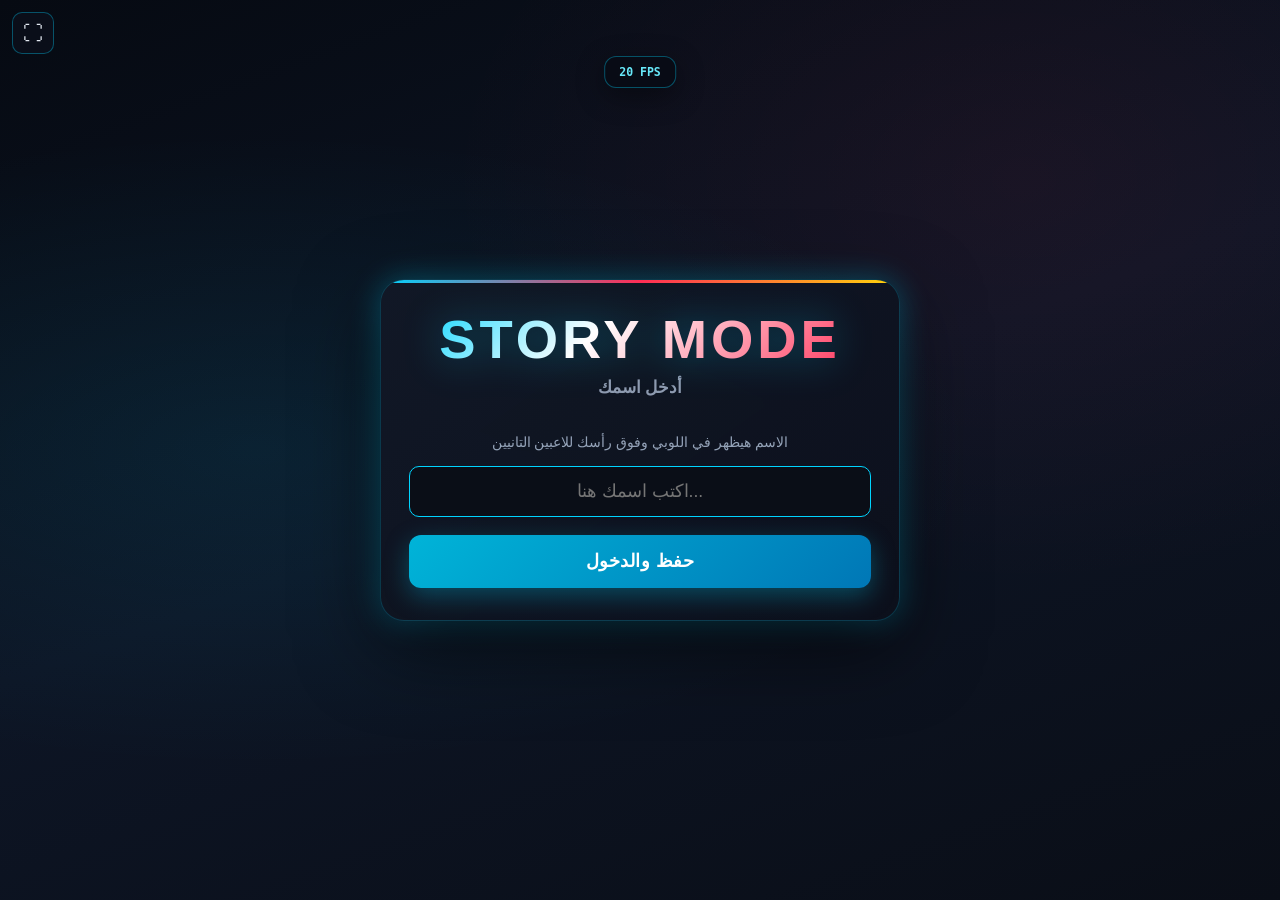
==== commit 3aad9f6f: "Add files via upload" ====
--- a/index.html
+++ b/index.html
@@ -36,14 +36,17 @@
       <p class="subtitle">SPLIT • ONLINE LAN • BUILD</p>
       <p id="menu-player-name" style="color:#00d4ff;font-weight:700;margin-bottom:8px;text-align:center"></p>
       <div class="menu-buttons">
-        <button class="btn btn-primary" id="btn-story-mode">وضع القصة</button>
+        <div style="display:flex;gap:10px;width:100%;flex-wrap:wrap">
+          <button class="btn btn-primary" id="btn-story-mode" style="flex:1;min-width:140px">وضع القصة</button>
+          <button class="btn btn-ghost" id="btn-menu-graphics" style="flex:0 0 auto;min-width:110px" title="إعدادات الجرافيكس">🎨 الجرافيكس</button>
+        </div>
         <button class="btn btn-accent" id="btn-build-mode">وضع البناء (المطور)</button>
         <a class="btn btn-success" href="server.html" style="text-align:center;text-decoration:none">لوحة السيرفر (LAN)</a>
         <button class="btn btn-ghost" id="btn-change-name" style="font-size:0.85rem">تغيير الاسم</button>
       </div>
       <div class="info-box">
         <p>💻 لاعب 1: كيبورد + ماوس | 🎮 لاعب 2: دراع أو كيبورد</p>
-        <p>الأونلاين = اتصال مباشر بين اللاعبين (ند لند) — نفس الراوتر أو Radmin</p>
+        <p>الأونلاين = LAN محلي (بدون نت) أو كلاودفير — القائد يشغّل python lan_host.py</p>
       </div>
     </div>
   </div>
@@ -54,26 +57,27 @@
       <h2 style="margin-bottom:24px">وضع القصة</h2>
       <div class="menu-buttons">
         <button class="btn btn-primary" id="btn-split-mode">Split Screen (نفس الجهاز)</button>
-        <button class="btn btn-accent" id="btn-online-mode">أونلاين (LAN)</button>
+        <button class="btn btn-accent" id="btn-online-mode">أونلاين (سيرفر)</button>
         <button class="btn btn-ghost" id="btn-story-back">رجوع</button>
       </div>
     </div>
   </div>
 
-  <!-- ONLINE CONFIRM -->
+  <!-- ONLINE CONFIRM (legacy keep for JS compatibility, hidden flow) -->
   <div id="online-confirm" class="screen hidden">
     <div class="menu-container">
-      <h2 style="margin-bottom:12px">⚠️ الأونلاين مربوط بالسيرفر</h2>
-      <p style="color:#94a3b8;margin-bottom:16px;line-height:1.7;font-size:0.95rem">
-        زر الأونلاين <strong style="color:#00d4ff">مش هيشتغل</strong> إلا لو السيرفر شغال:<br>
-        ① على جهاز القائد: <code style="color:#67e8f9">python lan_host.py</code><br>
-        ② افتح <strong style="color:#fbbf24">server.html</strong> واضغط «ابدأ المراقبة»<br>
-        ③ لازم تكونوا على نفس الشبكة أو VPN (Radmin / Hamachi)
+      <h2 style="margin-bottom:12px">⚠️ الأونلاين مربوط بسيرفر القائد فقط</h2>
+      <p style="color:#94a3b8;margin-bottom:14px;line-height:1.7;font-size:0.95rem">
+        <strong style="color:#fbbf24">القائد:</strong> يشغّل <code style="color:#67e8f9">python lan_host.py</code> ثم (للإنترنت) <code style="color:#67e8f9">cloudflared tunnel --url http://localhost:27100</code><br>
+        <strong style="color:#00d4ff">المنضم:</strong> يكتب <strong>رابط القائد العام</strong> أو IP (LAN)
       </p>
-      <p id="server-check-status" style="text-align:center;margin-bottom:14px;font-weight:700;color:#94a3b8">جاري فحص السيرفر...</p>
+      <p style="color:#94a3b8;margin-bottom:8px;font-size:0.9rem;text-align:right">عنوان السيرفر (رابط cloudflared أو IP):</p>
+      <input type="text" id="confirm-server-ip" class="room-input" placeholder="مثال: https://xxxx.trycloudflare.com أو 192.168.1.10" value="127.0.0.1" />
+      <p id="server-check-status" style="text-align:center;margin:14px 0;font-weight:700;color:#94a3b8">اكتب العنوان ثم اضغط فحص</p>
       <div class="menu-buttons">
+        <button class="btn btn-accent" id="btn-check-server" type="button">🔍 فحص السيرفر</button>
         <button class="btn btn-primary" id="btn-online-ok" disabled>السيرفر مش شغال بعد</button>
-        <a class="btn btn-accent" href="server.html" style="text-align:center;text-decoration:none">فتح لوحة السيرفر</a>
+        <a class="btn btn-ghost" href="server.html" style="text-align:center;text-decoration:none">لوحة السيرفر (للقائد)</a>
         <button class="btn btn-ghost" id="btn-online-cancel">رجوع</button>
       </div>
     </div>
@@ -82,8 +86,11 @@
   <!-- ONLINE HUB: create / join -->
   <div id="online-hub" class="screen hidden">
     <div class="menu-container">
-      <h2 style="margin-bottom:12px">أونلاين (عبر السيرفر)</h2>
-      <p id="hub-server-status" style="text-align:center;color:#30d158;font-weight:700;margin-bottom:18px;font-size:0.9rem">السيرفر متصل ✓</p>
+      <h2 style="margin-bottom:12px">أونلاين</h2>
+      <p style="text-align:center;color:#94a3b8;margin-bottom:10px;font-size:0.9rem;line-height:1.6">
+        اختر إنشاء لوبي أو انضمام. بعدين هتختار <strong style="color:#30d158">LAN / Radmin</strong> (أعلى أداء — بدون نت) أو <strong style="color:#fbbf24">كلاودفير</strong> (إنترنت).
+      </p>
+      <p id="hub-server-status" style="text-align:center;color:#64748b;font-weight:600;margin-bottom:18px;font-size:0.85rem">القائد: شغّل python lan_host.py — مع Radmin استخدم IP الشبكة الافتراضية</p>
       <div class="menu-buttons">
         <button class="btn btn-primary" id="btn-online-create">إنشاء لوبي</button>
         <button class="btn btn-accent" id="btn-online-join">انضمام للوبي</button>
@@ -98,14 +105,33 @@
       <h2 style="margin-bottom:16px">إنشاء لوبي</h2>
       <p style="color:#94a3b8;margin-bottom:10px;font-size:0.9rem">① اكتب رمز اللوبي</p>
       <input type="text" id="create-code-input" class="room-input" placeholder="مثال: room123" maxlength="20" />
-      <p style="color:#94a3b8;margin:14px 0 8px;font-size:0.9rem">② IP جهاز السيرفر (من lan_host أو server.html)</p>
-      <input type="text" id="create-ip-input" class="room-input" placeholder="مثال: 192.168.1.10" value="127.0.0.1" />
-      <p style="color:#a78bfa;margin:14px 0 8px;font-size:0.85rem">③ ارفع ملف البيانات الشامل</p>
+      <p style="color:#a78bfa;margin:14px 0 8px;font-size:0.85rem">② ارفع ملف البيانات الشامل</p>
       <input type="file" id="create-upload-input" accept=".zip,application/zip" class="hidden" />
       <button class="btn btn-accent" id="btn-create-pick-zip" style="width:100%;margin-bottom:8px">📁 رفع الملف الشامل</button>
       <p id="create-pack-status" style="color:#94a3b8;font-size:0.8rem;min-height:1.2em"></p>
+
+      <div style="margin-top:16px;border-top:1px solid #1e293b;padding-top:14px">
+        <p style="color:#fbbf24;margin-bottom:10px;font-size:0.9rem;font-weight:700">③ اختار نوع الاتصال (مهم)</p>
+        <p style="color:#64748b;font-size:0.8rem;margin-bottom:12px;line-height:1.5"><strong style="color:#30d158">LAN / Radmin</strong> = أعلى إرسال وبنج أقل (نفس الواي فاي أو شبكة Radmin). <strong style="color:#fbbf24">كلاودفير</strong> = من أي مكان على الإنترنت.</p>
+        <div style="display:flex;gap:10px;flex-wrap:wrap;margin-bottom:12px">
+          <button type="button" class="btn btn-success" id="btn-create-mode-lan" style="flex:1;min-width:140px">🏠 LAN / Radmin</button>
+          <button type="button" class="btn btn-accent" id="btn-create-mode-cloud" style="flex:1;min-width:140px">☁️ كلاودفير (إنترنت)</button>
+        </div>
+        <div id="create-lan-panel" class="hidden" style="margin-bottom:10px">
+          <p style="color:#30d158;font-size:0.85rem;margin-bottom:8px">شغّل: <code style="color:#67e8f9">python lan_host.py</code> — مع Radmin حط IP شبكة Radmin (مثل 26.x.x.x). بدون نت.</p>
+          <input type="text" id="create-ip-input" class="room-input" placeholder="IP المحلي أو Radmin أو 127.0.0.1" value="127.0.0.1" />
+          <p id="create-ip-status" style="font-size:0.8rem;margin-top:6px;font-weight:700;min-height:1.3em;color:#94a3b8"></p>
+          <p id="create-lan-hint" style="color:#64748b;font-size:0.75rem;margin-top:4px"></p>
+        </div>
+        <div id="create-cloud-panel" class="hidden" style="margin-bottom:10px">
+          <p style="color:#fbbf24;font-size:0.85rem;margin-bottom:8px">شغّل: <code style="color:#67e8f9">python lan_host.py</code> ثم <code style="color:#67e8f9">cloudflared tunnel --url http://localhost:27100</code> والصق الرابط هنا.</p>
+          <input type="text" id="create-cloud-input" class="room-input" placeholder="https://xxxx.trycloudflare.com" value="" />
+          <p id="create-cloud-status" style="font-size:0.8rem;margin-top:6px;font-weight:700;min-height:1.3em;color:#94a3b8"></p>
+        </div>
+      </div>
+
       <div class="menu-buttons" style="margin-top:16px">
-        <button class="btn btn-primary" id="btn-do-create">تأكيد وإنشاء اللوبي</button>
+        <button class="btn btn-primary" id="btn-do-create" disabled>اختر LAN أو كلاودفير أولاً</button>
         <button class="btn btn-ghost" id="btn-create-back">رجوع</button>
       </div>
     </div>
@@ -115,25 +141,57 @@
   <div id="join-room" class="screen hidden">
     <div class="menu-container">
       <h2 style="margin-bottom:16px">انضمام للوبي</h2>
-      <p style="color:#94a3b8;margin-bottom:10px;font-size:0.9rem">① اكتب رمز اللوبي</p>
-      <input type="text" id="join-code-input" class="room-input" placeholder="رمز اللوبي" maxlength="20" />
-      <p style="color:#94a3b8;margin:14px 0 8px;font-size:0.9rem">② نفس IP السيرفر (اللي عند القائد)</p>
-      <input type="text" id="join-ip-input" class="room-input" placeholder="مثال: 192.168.1.10" value="127.0.0.1" />
-      <p style="color:#a78bfa;margin:14px 0 8px;font-size:0.85rem">③ ارفع نفس ملف البيانات الشامل (زي القائد)</p>
+
+      <p style="color:#fbbf24;margin-bottom:10px;font-size:0.9rem;font-weight:700">① نوع الاتصال</p>
+      <div style="display:flex;gap:10px;flex-wrap:wrap;margin-bottom:12px">
+        <button type="button" class="btn btn-success" id="btn-join-mode-lan" style="flex:1;min-width:140px">🏠 LAN / Radmin</button>
+        <button type="button" class="btn btn-accent" id="btn-join-mode-cloud" style="flex:1;min-width:140px">☁️ كلاودفير (إنترنت)</button>
+      </div>
+      <div id="join-lan-panel" class="hidden" style="margin-bottom:10px">
+        <p style="color:#30d158;font-size:0.85rem;margin-bottom:8px">حط IP جهاز القائد (محلي أو Radmin مثل 26.x.x.x) — بدون نت.</p>
+        <input type="text" id="join-ip-input" class="room-input" placeholder="192.168.1.10 أو IP Radmin" value="" />
+        <p id="join-ip-status" style="font-size:0.8rem;margin-top:6px;font-weight:700;min-height:1.3em;color:#94a3b8"></p>
+      </div>
+      <div id="join-cloud-panel" class="hidden" style="margin-bottom:10px">
+        <p style="color:#fbbf24;font-size:0.85rem;margin-bottom:8px">الصق رابط trycloudflare بتاع القائد.</p>
+        <input type="text" id="join-cloud-input" class="room-input" placeholder="https://xxxx.trycloudflare.com" value="" />
+        <p id="join-cloud-status" style="font-size:0.8rem;margin-top:6px;font-weight:700;min-height:1.3em;color:#94a3b8"></p>
+      </div>
+
+      <p style="color:#a78bfa;margin:14px 0 8px;font-size:0.85rem">② ارفع نفس ملف البيانات الشامل (زي القائد)</p>
       <input type="file" id="join-upload-input" accept=".zip,application/zip" class="hidden" />
       <button class="btn btn-accent" id="btn-join-pick-zip" style="width:100%;margin-bottom:8px">📁 رفع الملف الشامل</button>
       <p id="join-upload-status" style="color:#94a3b8;font-size:0.8rem;min-height:1.2em"></p>
+
+      <div style="margin-top:16px;border-top:1px solid #1e293b;padding-top:14px">
+        <p style="color:#fbbf24;margin-bottom:8px;font-size:0.9rem;font-weight:700">③ الرومات المتاحة / الرمز</p>
+        <div style="display:flex;gap:8px;margin-bottom:12px">
+          <button type="button" class="btn btn-sm btn-primary" id="btn-join-tab-code" style="flex:1">كتابة الرمز</button>
+          <button type="button" class="btn btn-sm btn-ghost" id="btn-join-tab-list" style="flex:1">الرومات المتاحة</button>
+        </div>
+        <div id="join-by-code">
+          <input type="text" id="join-code-input" class="room-input" placeholder="رمز اللوبي" maxlength="20" />
+        </div>
+        <div id="join-by-list" class="hidden">
+          <button type="button" class="btn btn-sm btn-accent" id="btn-refresh-rooms" style="width:100%;margin-bottom:8px">🔄 تحديث قائمة الرومات</button>
+          <div id="rooms-list" style="max-height:220px;overflow-y:auto;display:flex;flex-direction:column;gap:8px"></div>
+          <p id="rooms-list-empty" style="color:#64748b;font-size:0.8rem;text-align:center;margin-top:8px">اضغط تحديث بعد ما القائد يعمل لوبي</p>
+        </div>
+      </div>
+
       <div class="menu-buttons" style="margin-top:16px">
         <button class="btn btn-primary" id="btn-do-join">تأكيد والانضمام</button>
         <button class="btn btn-ghost" id="btn-join-back">رجوع</button>
       </div>
-      <p style="color:#64748b;margin-top:14px;font-size:0.75rem;text-align:center">الأونلاين يشتغل فقط والسيرفر (Python) فاتح عند القائد</p>
+      <p style="color:#64748b;margin-top:14px;font-size:0.75rem;text-align:center">LAN يعتمد 100% على الشبكة المحلية — حتى لو مفيش نت. القائد يشغّل python lan_host.py</p>
     </div>
   </div>
 
   <!-- LOBBY (shared split + online) -->
   <div id="lobby-screen" class="screen hidden">
-    <div class="lobby-container">
+    <div class="lobby-layout">
+      <div class="lobby-side" id="lobby-side-left"></div>
+      <div class="lobby-container">
       <h2 id="lobby-title">⚔️ LOBBY</h2>
       <p id="lobby-code-display" style="color:#00d4ff;font-weight:700;margin-bottom:12px;display:none"></p>
       <div class="players-list" id="players-list">
@@ -154,6 +212,17 @@
       </div>
       <p id="net-players-hint" style="text-align:center;color:#94a3b8;font-size:0.8rem;margin:6px 0;display:none">يمكن انضمام حتى 8 لاعبين على الشبكة</p>
 
+      <div class="lobby-actions" style="margin:10px 0 14px">
+        <button class="btn btn-primary" id="btn-start-game" disabled>▶ START GAME</button>
+        <button class="btn btn-ghost" id="btn-leave-lobby">رجوع</button>
+      </div>
+      <p style="text-align:center;margin:0 0 12px;color:#8e9aaf;font-size:0.85rem" id="gamepad-hint"></p>
+
+      <div class="level-select-box">
+        <label>اختيار اللفل</label>
+        <select id="lobby-level-select"><option value="">عالم فارغ</option></select>
+      </div>
+
       <div class="custom-panel" id="custom-panel">
         <h3 style="margin-bottom:10px;font-size:1rem;color:var(--gold)">تخصيص ملابسي</h3>
         <p id="custom-owner-hint" style="color:#94a3b8;font-size:0.8rem;margin-bottom:8px">كل لاعب يعدّل ملابسه فقط</p>
@@ -167,16 +236,8 @@
         <div class="custom-row"><label>بنطلون</label><select id="custom-pants"></select><input type="color" id="color-pants" value="#1a252f" /></div>
         <div class="custom-row"><label>جزمة</label><select id="custom-shoes"></select><input type="color" id="color-shoes" value="#111111" /></div>
       </div>
-
-      <div class="level-select-box">
-        <label>اختيار اللفل</label>
-        <select id="lobby-level-select"><option value="">عالم فارغ</option></select>
-      </div>
-      <div class="lobby-actions">
-        <button class="btn btn-primary" id="btn-start-game" disabled>START GAME</button>
-        <button class="btn btn-ghost" id="btn-leave-lobby">رجوع</button>
-      </div>
-      <p style="text-align:center;margin-top:14px;color:#8e9aaf;font-size:0.85rem" id="gamepad-hint"></p>
+    </div>
+      <div class="lobby-side" id="lobby-side-right"></div>
     </div>
   </div>
 
@@ -272,6 +333,17 @@
       <div class="setting-row"><label>الصوت</label><input type="range" id="set-volume" min="0" max="100" value="80" /></div>
       <div class="setting-row"><label>حساسية الماوس</label><input type="range" id="set-sens" min="1" max="20" value="5" /></div>
       <div class="setting-row"><label>حساسية الدراع</label><input type="range" id="set-gp-sens" min="1" max="20" value="5" /></div>
+      <div class="setting-row" style="flex-direction:column;align-items:stretch;gap:6px">
+        <label>الجرافيكس</label>
+        <select id="set-graphics" class="room-input" style="width:100%;text-align:right;padding:10px 12px">
+          <option value="1">1 — الجرافيكس الحقير (أجهزة ضعيفة جداً / أعلى فريمات)</option>
+          <option value="2">2 — جرافيكس منخفض</option>
+          <option value="3" selected>3 — جرافيكس متوسط</option>
+          <option value="4">4 — جرافيكس عالي</option>
+          <option value="5">5 — الجرافيكس الأسطوري</option>
+        </select>
+        <p id="graphics-hint" style="color:#64748b;font-size:0.75rem;margin:0">متوسط — توازن بين الشكل والأداء</p>
+      </div>
       <button class="btn btn-sm btn-primary" id="btn-cam-settings" style="width:100%;margin:8px 0">ضبط الكاميرا</button>
       <div id="cam-settings" class="hidden" style="margin-top:8px">
         <div class="setting-row"><label>بعد الكاميرا</label><input type="range" id="set-cam-dist" min="3" max="15" value="5.8" step="0.1" /></div>
@@ -287,11 +359,29 @@
     </div>
   </div>
 
+  <div id="net-ping-hud" class="net-ping-hud hidden" title="جودة الاتصال">
+    <div class="wifi-bars" id="wifi-bars">
+      <span class="wb" data-n="1"></span>
+      <span class="wb" data-n="2"></span>
+      <span class="wb" data-n="3"></span>
+      <span class="wb" data-n="4"></span>
+      <span class="wb" data-n="5"></span>
+    </div>
+    <div style="display:flex;flex-direction:column;align-items:flex-start;gap:2px;direction:ltr">
+      <div class="ping-ms" id="ping-ms">-- ms</div>
+      <div class="fps-ms" id="fps-counter">-- FPS</div>
+    </div>
+  </div>
+  <div id="fps-hud" class="fps-hud" title="الفريمات">
+    <span id="fps-counter-solo">-- FPS</span>
+  </div>
   <div id="toast-container"></div>
   <div id="obj-toolbar" class="obj-toolbar hidden">
     <button data-action="move" title="تحريك">✥</button>
     <button data-action="rotate" title="دوران">🔄</button>
     <button data-action="scale" title="تكبير">⤢</button>
+    <button data-action="scale-uniform" title="تكبير كلي" class="scale-mode-btn hidden">⬛ كلي</button>
+    <button data-action="scale-axis" title="تكبير محاور" class="scale-mode-btn hidden">XYZ</button>
     <button data-action="delete" title="حذف">🗑️</button>
   </div>
 
--- a/style.css
+++ b/style.css
@@ -61,6 +61,9 @@
   position: fixed; inset: 0;
   display: flex; align-items: center; justify-content: center;
   z-index: 100;
+  padding: max(16px, env(safe-area-inset-top, 0px)) max(16px, env(safe-area-inset-right, 0px)) max(16px, env(safe-area-inset-bottom, 0px)) max(16px, env(safe-area-inset-left, 0px));
+  box-sizing: border-box;
+  overflow: auto;
   background:
     radial-gradient(ellipse at 20% 50%, rgba(0,212,255,0.08) 0%, transparent 50%),
     radial-gradient(ellipse at 80% 20%, rgba(255,45,85,0.06) 0%, transparent 40%),
@@ -73,14 +76,18 @@
   background: linear-gradient(145deg, rgba(18,24,38,0.95), rgba(12,16,28,0.98));
   border: 1px solid rgba(0,212,255,0.2);
   border-radius: 24px;
-  padding: 48px 52px;
+  padding: 28px 28px 32px;
   text-align: center;
   box-shadow: 0 25px 80px rgba(0,0,0,0.6), var(--glow);
   max-width: 520px;
-  width: 92%;
+  width: min(92%, 520px);
+  max-height: min(90vh, 900px);
+  overflow-x: hidden;
+  overflow-y: auto;
   backdrop-filter: blur(20px);
   position: relative;
-  overflow: hidden;
+  margin: 24px;
+  box-sizing: border-box;
 }
 .menu-container::before, .lobby-container::before {
   content: '';
@@ -243,7 +250,22 @@
 }
 .level-select-box select:focus { outline: none; border-color: var(--accent); }
 
-.lobby-actions { display: flex; flex-direction: column; gap: 12px; }
+.lobby-actions {
+  display: flex;
+  flex-direction: column;
+  gap: 10px;
+  position: sticky;
+  top: 0;
+  z-index: 20;
+  background: linear-gradient(180deg, rgba(12,16,28,0.98) 60%, rgba(12,16,28,0.85));
+  padding: 8px 0 12px;
+  margin-bottom: 8px !important;
+}
+.lobby-actions .btn-primary {
+  font-size: 1.1rem;
+  padding: 14px 18px;
+  box-shadow: 0 8px 24px rgba(0, 180, 216, 0.35);
+}
 
 /* ===== BUILD UI ===== */
 #build-ui { position: fixed; inset: 0; pointer-events: none; z-index: 50; }
@@ -816,3 +838,228 @@
 .player-card {
   position: relative;
 }
+
+/* Online lobby — panel on the side so 3D characters show behind */
+#lobby-screen.online-lobby {
+  background: transparent;
+  pointer-events: none;
+}
+#lobby-screen.online-lobby .lobby-container {
+  pointer-events: auto;
+  margin: 20px auto;
+  max-width: 440px;
+  width: min(92vw, 440px);
+  max-height: min(88vh, 820px);
+  overflow-y: auto;
+  background: linear-gradient(145deg, rgba(10,14,24,0.88), rgba(8,12,22,0.92));
+  padding: 20px 18px 24px;
+}
+#lobby-screen.online-lobby .custom-panel {
+  text-align: right;
+}
+
+/* ===== Net ping / WiFi HUD ===== */
+.net-ping-hud {
+  position: fixed;
+  top: max(56px, calc(env(safe-area-inset-top, 0px) + 56px));
+  left: 50%;
+  right: auto;
+  transform: translateX(-50%);
+  z-index: 9000;
+  background: rgba(8, 12, 22, 0.9);
+  border: 1px solid rgba(0, 212, 255, 0.35);
+  border-radius: 14px;
+  padding: 10px 16px 8px;
+  display: flex;
+  flex-direction: row;
+  align-items: center;
+  gap: 12px;
+  pointer-events: none;
+  min-width: 140px;
+  box-shadow: 0 8px 28px rgba(0,0,0,0.45);
+}
+.net-ping-hud.hidden { display: none !important; }
+.wifi-bars {
+  display: flex;
+  align-items: flex-end;
+  gap: 3px;
+  height: 22px;
+  direction: ltr;
+}
+.wifi-bars .wb {
+  width: 6px;
+  border-radius: 2px 2px 0 0;
+  background: #334155;
+  transition: background .2s, box-shadow .2s;
+}
+.wifi-bars .wb[data-n="1"] { height: 6px; }
+.wifi-bars .wb[data-n="2"] { height: 10px; }
+.wifi-bars .wb[data-n="3"] { height: 14px; }
+.wifi-bars .wb[data-n="4"] { height: 18px; }
+.wifi-bars .wb[data-n="5"] { height: 22px; }
+.wifi-bars.level-1 .wb[data-n="1"],
+.wifi-bars.level-2 .wb[data-n="1"],
+.wifi-bars.level-2 .wb[data-n="2"],
+.wifi-bars.level-3 .wb[data-n="1"],
+.wifi-bars.level-3 .wb[data-n="2"],
+.wifi-bars.level-3 .wb[data-n="3"],
+.wifi-bars.level-4 .wb[data-n="1"],
+.wifi-bars.level-4 .wb[data-n="2"],
+.wifi-bars.level-4 .wb[data-n="3"],
+.wifi-bars.level-4 .wb[data-n="4"],
+.wifi-bars.level-5 .wb {
+  background: currentColor;
+  box-shadow: 0 0 6px currentColor;
+}
+.wifi-bars.color-green { color: #30d158; }
+.wifi-bars.color-orange { color: #f59e0b; }
+.wifi-bars.color-red { color: #ff2d55; }
+.ping-ms {
+  font-size: 0.72rem;
+  font-weight: 700;
+  color: #94a3b8;
+  font-family: Consolas, monospace;
+  direction: ltr;
+}
+
+/* Room list cards */
+.room-card {
+  background: rgba(15, 23, 42, 0.9);
+  border: 1px solid rgba(0, 212, 255, 0.22);
+  border-radius: 10px;
+  padding: 10px 12px;
+  cursor: pointer;
+  text-align: right;
+  transition: border-color .15s, background .15s;
+}
+.room-card:hover, .room-card.selected {
+  border-color: #00d4ff;
+  background: rgba(0, 212, 255, 0.08);
+}
+.room-card .rc-code { color: #00d4ff; font-weight: 800; font-size: 1rem; }
+.room-card .rc-meta { color: #94a3b8; font-size: 0.78rem; margin-top: 4px; }
+
+/* Scale mode buttons in toolbar */
+.obj-toolbar button.scale-mode-btn {
+  font-size: 0.65rem;
+  min-width: 36px;
+  padding: 4px 6px;
+}
+.obj-toolbar button.scale-mode-btn.hidden { display: none !important; }
+
+.fps-ms, .fps-hud {
+  font-size: 0.72rem;
+  font-weight: 700;
+  color: #67e8f9;
+  font-family: Consolas, monospace;
+  direction: ltr;
+}
+.fps-hud {
+  position: fixed;
+  top: max(56px, calc(env(safe-area-inset-top, 0px) + 56px));
+  left: 50%;
+  right: auto;
+  transform: translateX(-50%);
+  z-index: 8999;
+  background: rgba(8, 12, 22, 0.9);
+  border: 1px solid rgba(0, 212, 255, 0.35);
+  border-radius: 12px;
+  padding: 8px 14px;
+  pointer-events: none;
+  box-shadow: 0 8px 28px rgba(0,0,0,0.4);
+}
+.fps-hud.hidden { display: none !important; }
+.net-ping-hud .fps-ms { margin-top: 2px; }
+
+
+/* ===== Lobby layout: portraits left/right + center panel ===== */
+.lobby-layout {
+  display: flex;
+  align-items: stretch;
+  justify-content: center;
+  gap: 16px;
+  width: min(1200px, 100%);
+  max-height: 92vh;
+  padding: 8px;
+  box-sizing: border-box;
+}
+.lobby-side {
+  flex: 1 1 200px;
+  max-width: 260px;
+  min-width: 140px;
+  display: flex;
+  flex-direction: column;
+  gap: 12px;
+  align-items: center;
+  justify-content: center;
+  overflow-y: auto;
+  padding: 8px 4px;
+}
+.lobby-portrait {
+  width: 100%;
+  max-width: 240px;
+  background: linear-gradient(160deg, rgba(20,28,44,0.95), rgba(10,14,24,0.98));
+  border: 1px solid rgba(0,212,255,0.28);
+  border-radius: 18px;
+  padding: 10px 10px 12px;
+  text-align: center;
+  box-shadow: 0 8px 24px rgba(0,0,0,0.35), 0 0 20px rgba(0,212,255,0.08);
+  transition: transform 0.2s, border-color 0.2s;
+}
+.lobby-portrait:hover {
+  transform: translateY(-2px);
+  border-color: rgba(0,212,255,0.55);
+}
+.lobby-portrait.host {
+  border-color: rgba(255,214,10,0.55);
+  box-shadow: 0 8px 24px rgba(0,0,0,0.35), 0 0 18px rgba(255,214,10,0.15);
+}
+.lobby-portrait.me {
+  border-color: rgba(48,209,88,0.5);
+}
+.lobby-portrait canvas {
+  width: 100%;
+  height: auto;
+  border-radius: 12px;
+  background: linear-gradient(180deg, #1a2740 0%, #0c1220 100%);
+  display: block;
+}
+.lobby-portrait .pname {
+  margin-top: 8px;
+  font-size: 0.9rem;
+  font-weight: 700;
+  color: #e8f4ff;
+  white-space: nowrap;
+  overflow: hidden;
+  text-overflow: ellipsis;
+}
+.lobby-portrait .prole {
+  font-size: 0.72rem;
+  color: #94a3b8;
+  margin-top: 2px;
+}
+.lobby-layout .lobby-container {
+  flex: 0 1 420px;
+  max-width: 440px;
+  max-height: 90vh;
+  overflow-y: auto;
+  margin: 0;
+}
+
+@media (max-width: 800px) {
+  .lobby-layout {
+    flex-direction: column;
+    align-items: center;
+  }
+  .lobby-side {
+    flex-direction: row;
+    flex-wrap: wrap;
+    max-width: 100%;
+    min-width: 0;
+    width: 100%;
+    justify-content: center;
+  }
+  .lobby-portrait {
+    max-width: 140px;
+  }
+}
